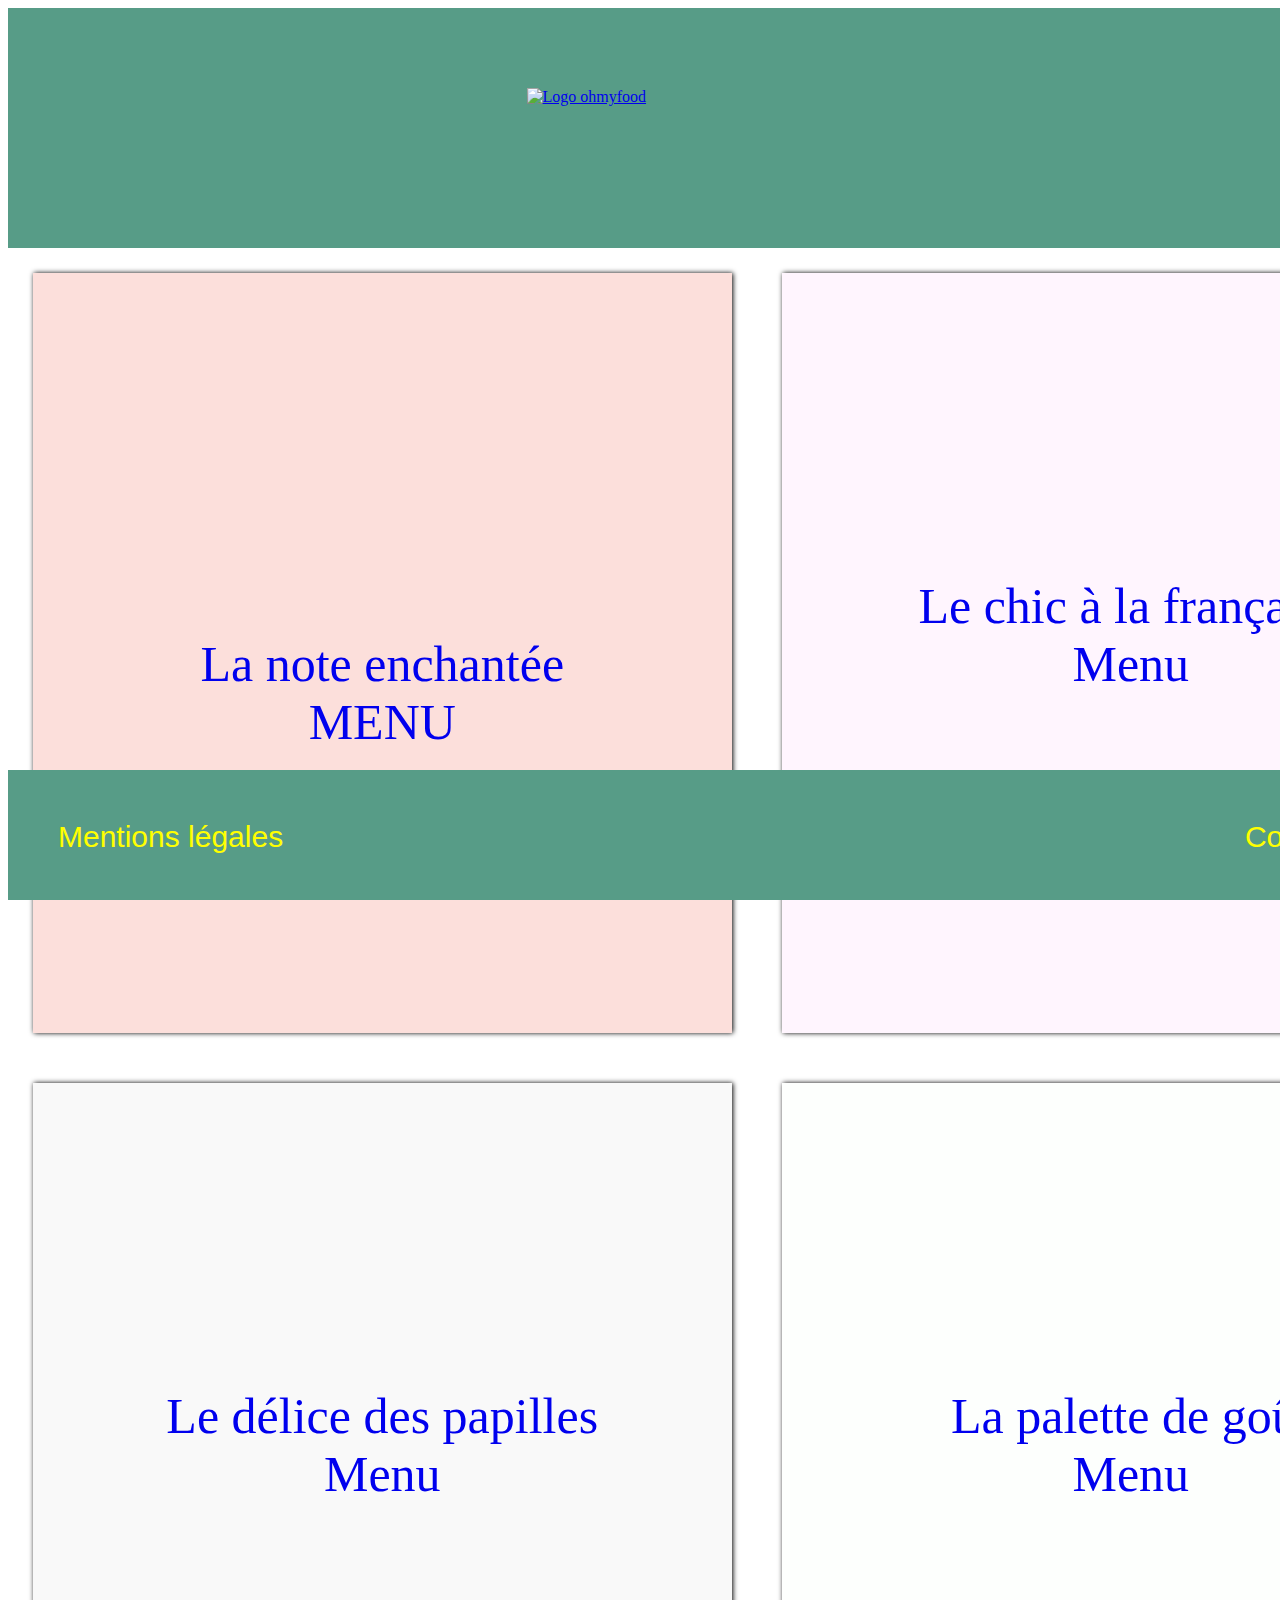
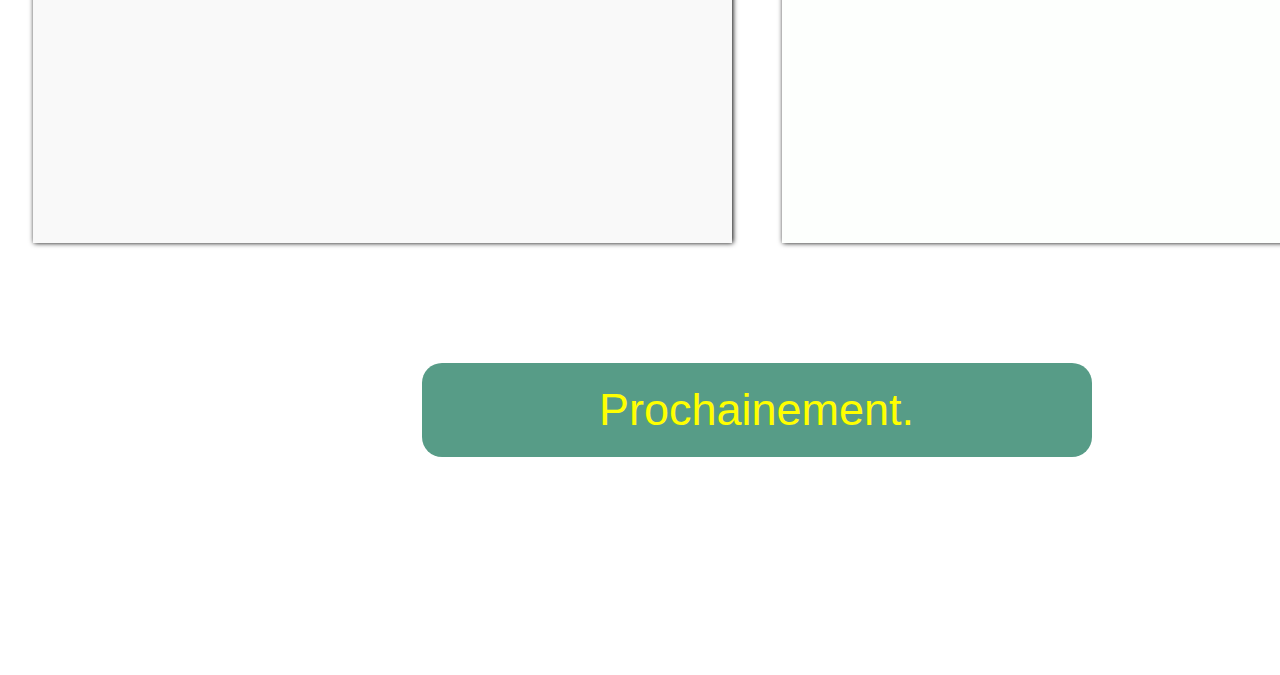
==== index.html @ 65aa7007 "création class resto & info bulle pour le retour à l'accueil" ====
<!DOCTYPE html>
<html lang="fr">
<head>
	<meta charset="UTF-8">
	<meta name="viewport" content="width=device-width, initial-scale=1.0">
	<link rel="stylesheet" href="css/style.css">
	<script src="https://kit.fontawesome.com/f3188a43b7.js" crossorigin="anonymous"></script>
	<title>Ohmyfood</title>
</head>
<body>
		<!-- Ma page -->
	<div class="page">
		<!-- EN TETE -->
		<header>
			<a href="index.html" title="Retour à l'accueil"><img class="logo" src="img/ohmyfood.png" alt="Logo ohmyfood"></a>
		</header>
		<!-- MES MENUS du haut -->
		<section>
			<div class="menu1">
				<p class="resto"><a href="#"><i class="fas fa-music"></i><br/>La note enchantée<br/>MENU</a></p>
			</div>
			<div class="menu2">
				<p class="resto"><a href="#">Le chic à la française<br/>Menu</a></p>
			</div>
		</section>
		<!-- MES MENUS du bas -->
		<section>
			<div class="menu3">
				<p class="resto"><a href="#">Le délice des papilles<br/>Menu</a></p>
			</div>
			<div class="menu4">
				<p class="resto"><a href="#">La palette de goût<br/>Menu</a></p>
			</div>
		</section>
		<!-- BOUTON COMMING SOON -->
		<div class="btn">
			<p><a href="#">Prochainement<span>.</span></a></p>
		</div>
		<!-- PIED DE PAGE -->
		<footer>
			<p class="mention"><a href="mention.html">Mentions légales</a></p>
			<p class="contact"><a href="#">Contactez-nous</a> </p>
		</footer>
	</div>
</body>
</html>
---- css/style.css ----
.page
{
    width: 1497px;
    margin: auto;
    height: auto;
}
/* HEADER */
header
{
    height: 240px;
    align-items: center;
    background: #579c87;
}
.logo
{
    display: block;
    width: 460px;
    padding-top: 80px;
    margin: auto;
}
/* MENUS */
section
{
    display: flex;
}
section div
{
    width: 50%;
    text-align: center;
    margin: 25px;
    box-shadow: 1px 0px 5px black;
    height: 760px;
}
section a
{
    padding-top: 35%;
    display: block;
    height: auto;
    width: auto;
    font-size: 50px;
    text-decoration: none;
}
section p
{
    font-size: 60px;
}
.menu1
{
    background: #fcdfdb;
}
.menu2
{
    background: #fff5fe;
}
.menu3
{
    background: #f9f9f9;
}
.menu4
{
    background: #fdfffd;
}
div .resto
{
    transform: scale(1);
    transition: transform 400ms;
}
div .resto:hover
{
    text-decoration: none;
    transform: scale(1.25);
}
/* BOUTTON COMMING SOON */
.btn
{
    margin: auto;
    width: 660px;
    padding: 5px;
    background: #579c87;
    text-align: center;
    border-radius: 20px;
    margin-top: 95px;
    margin-bottom: 80px;
}
.btn a
{
    display: inline-block;
    font-size: 45px;
    color: yellow;
    text-decoration: none;
    font-family: sans-serif;
}
/* FOOTER */
footer
{
    background: #579c87;
    display: flex;
    height: 130px;
    position: sticky;
    bottom: 0px;
}
footer p
{
    font-family: sans-serif;
    font-size: 30px;
    padding: 15px;
    width: 50%;
}
footer a
{
    color: yellow;
    text-decoration: none;
}
.contact
{
    text-align: right;
    padding: 20px;
    padding-right: 50px;
}
.mention
{
    text-align: left;
    padding: 20px;
    padding-left: 50px;

}
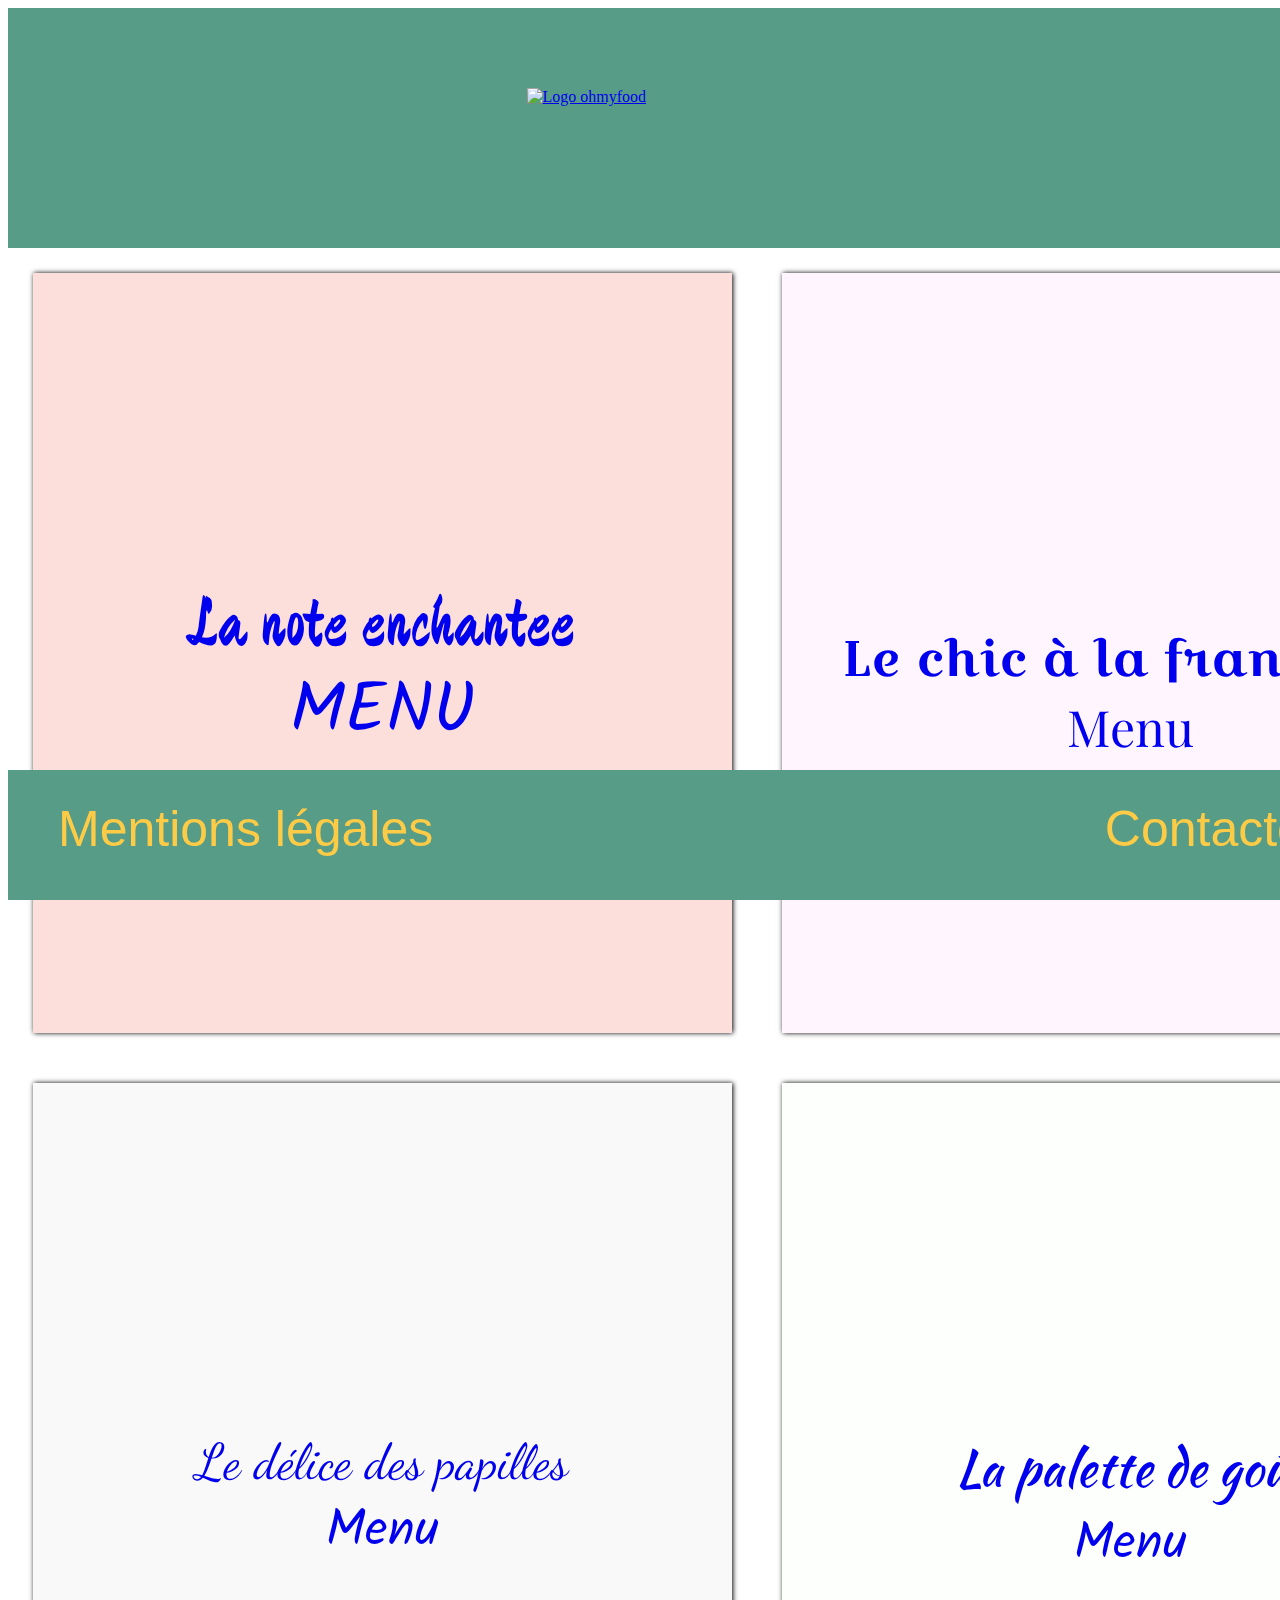
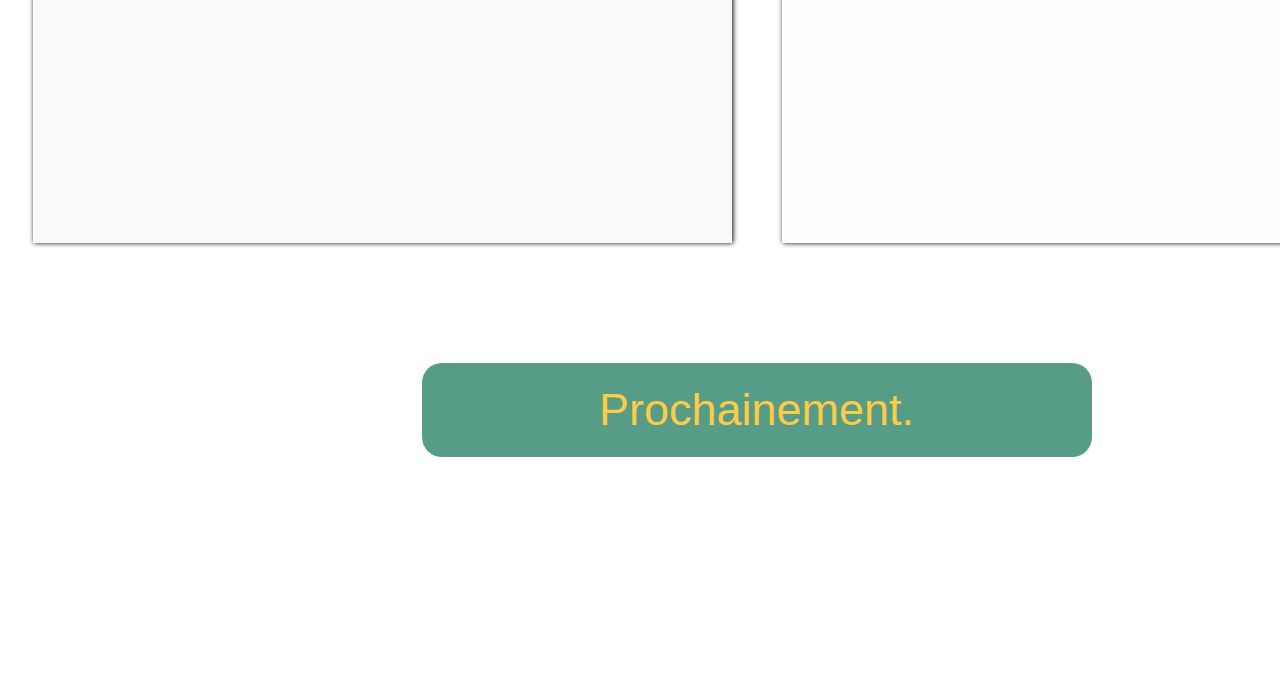
==== commit 0a95579c: "création des pages restaurants" ====
--- a/index.html
+++ b/index.html
@@ -5,6 +5,7 @@
 	<meta name="viewport" content="width=device-width, initial-scale=1.0">
 	<link rel="stylesheet" href="css/style.css">
 	<script src="https://kit.fontawesome.com/f3188a43b7.js" crossorigin="anonymous"></script>
+	<link href="https://fonts.googleapis.com/css?family=Croissant+One|Dancing+Script|Kalam|Playfair+Display:300,400|Kaushan+Script|Ma+Shan+Zheng&display=swap" rel="stylesheet">
 	<title>Ohmyfood</title>
 </head>
 <body>
@@ -17,19 +18,19 @@
 		<!-- MES MENUS du haut -->
 		<section>
 			<div class="menu1">
-				<p class="resto"><a href="#"><i class="fas fa-music"></i><br/>La note enchantée<br/>MENU</a></p>
+				<p class="resto"><a href="la-note-enchantee.html"><i class="fas fa-music"></i><br/>La note enchantee<br/><span>MENU</span></a></p>
 			</div>
 			<div class="menu2">
-				<p class="resto"><a href="#">Le chic à la française<br/>Menu</a></p>
+				<p class="resto"><a href="le-chic-a-la-francaise.html">Le chic à la française<br/><span>Menu</span></a></p>
 			</div>
 		</section>
 		<!-- MES MENUS du bas -->
 		<section>
 			<div class="menu3">
-				<p class="resto"><a href="#">Le délice des papilles<br/>Menu</a></p>
+				<p class="resto"><a href="le-delice-des-papilles.html">Le délice des papilles<br/><span>Menu</span></a></p>
 			</div>
 			<div class="menu4">
-				<p class="resto"><a href="#">La palette de goût<br/>Menu</a></p>
+				<p class="resto"><a href="le-palette-de-gout.html">La palette de goût<br/><span>Menu</span></a></p>
 			</div>
 		</section>
 		<!-- BOUTON COMMING SOON -->
@@ -39,7 +40,7 @@
 		<!-- PIED DE PAGE -->
 		<footer>
 			<p class="mention"><a href="mention.html">Mentions légales</a></p>
-			<p class="contact"><a href="#">Contactez-nous</a> </p>
+			<p class="contact"><a href="mailto:gascono.enrick@gmail.com?subject=Ohmyfood">Contactez-nous</a> </p>
 		</footer>
 	</div>
 </body>
--- a/css/style.css
+++ b/css/style.css
@@ -1,3 +1,14 @@
+/* 
+POLICES PERSO Google font
+font-family: 'Dancing Script', ; - le délice des papilles
+font-family: 'Ma Shan Zheng', ; - La note enchantée
+font-family: 'Kaushan Script', ; - La palette du goût
+font-family: 'Croissant One', ; - Le chic à la française
+font-family: 'Playfair Display'; - Mot menu pour LCALF
+font-family: 'Kalam'; - Pour le mot"MENU" sous le nom des resto "Ajouter Kalam:300,400,700 en HTML si custom "
+          
+*/
+
 .page
 {
     width: 1497px;
@@ -33,42 +44,87 @@
 }
 section a
 {
-    padding-top: 35%;
     display: block;
     height: auto;
     width: auto;
     font-size: 50px;
     text-decoration: none;
+    margin-top: 50%;
 }
 section p
 {
     font-size: 60px;
+    width: auto;
+    height: auto;
 }
+.resto span
+{
+    font-family: 'Kalam';
+}
+/* LA NOTE ENCHANTEE */
 .menu1
 {
     background: #fcdfdb;
 }
+.menu1 p
+{
+    font-family: 'Ma Shan Zheng';
+}
+.menu1 a
+{
+    margin-top: 35%;
+    font-size: 70px;
+}
+/* LE CHIC A LA FR */
 .menu2
 {
     background: #fff5fe;
 }
+.menu2 p
+{
+    font-family: 'Croissant One';
+}
+.menu2 a
+{
+    font-size: 50px;
+}
+.menu2 span
+{
+    font-family: 'Playfair Display';
+}
+/* LE DELICE DES PAPILLES */
 .menu3
 {
     background: #f9f9f9;
 }
+.menu3 p
+{
+    font-family: 'Dancing Script';
+}
+/* LA PALETTE DE GOUT */
 .menu4
 {
     background: #fdfffd;
 }
+.menu4 p
+{
+    font-family: 'Kaushan Script';
+}
+
 div .resto
 {
     transform: scale(1);
     transition: transform 400ms;
+    height: auto;
 }
 div .resto:hover
 {
     text-decoration: none;
-    transform: scale(1.25);
+    transform: scale(1.15);
+}
+div span
+{
+    font-family: sans-serif;
 }
 /* BOUTTON COMMING SOON */
 .btn
@@ -86,7 +142,7 @@
 {
     display: inline-block;
     font-size: 45px;
-    color: yellow;
+    color: #fdcb46;
     text-decoration: none;
     font-family: sans-serif;
 }
@@ -102,25 +158,26 @@
 footer p
 {
     font-family: sans-serif;
-    font-size: 30px;
+    font-size: 50px;
     padding: 15px;
     width: 50%;
+    margin: 0;
 }
 footer a
 {
-    color: yellow;
+    color: #fdcb46;
     text-decoration: none;
 }
 .contact
 {
     text-align: right;
-    padding: 20px;
+    padding: 30px;
     padding-right: 50px;
 }
 .mention
 {
     text-align: left;
-    padding: 20px;
+    padding: 30px;
     padding-left: 50px;
 
 }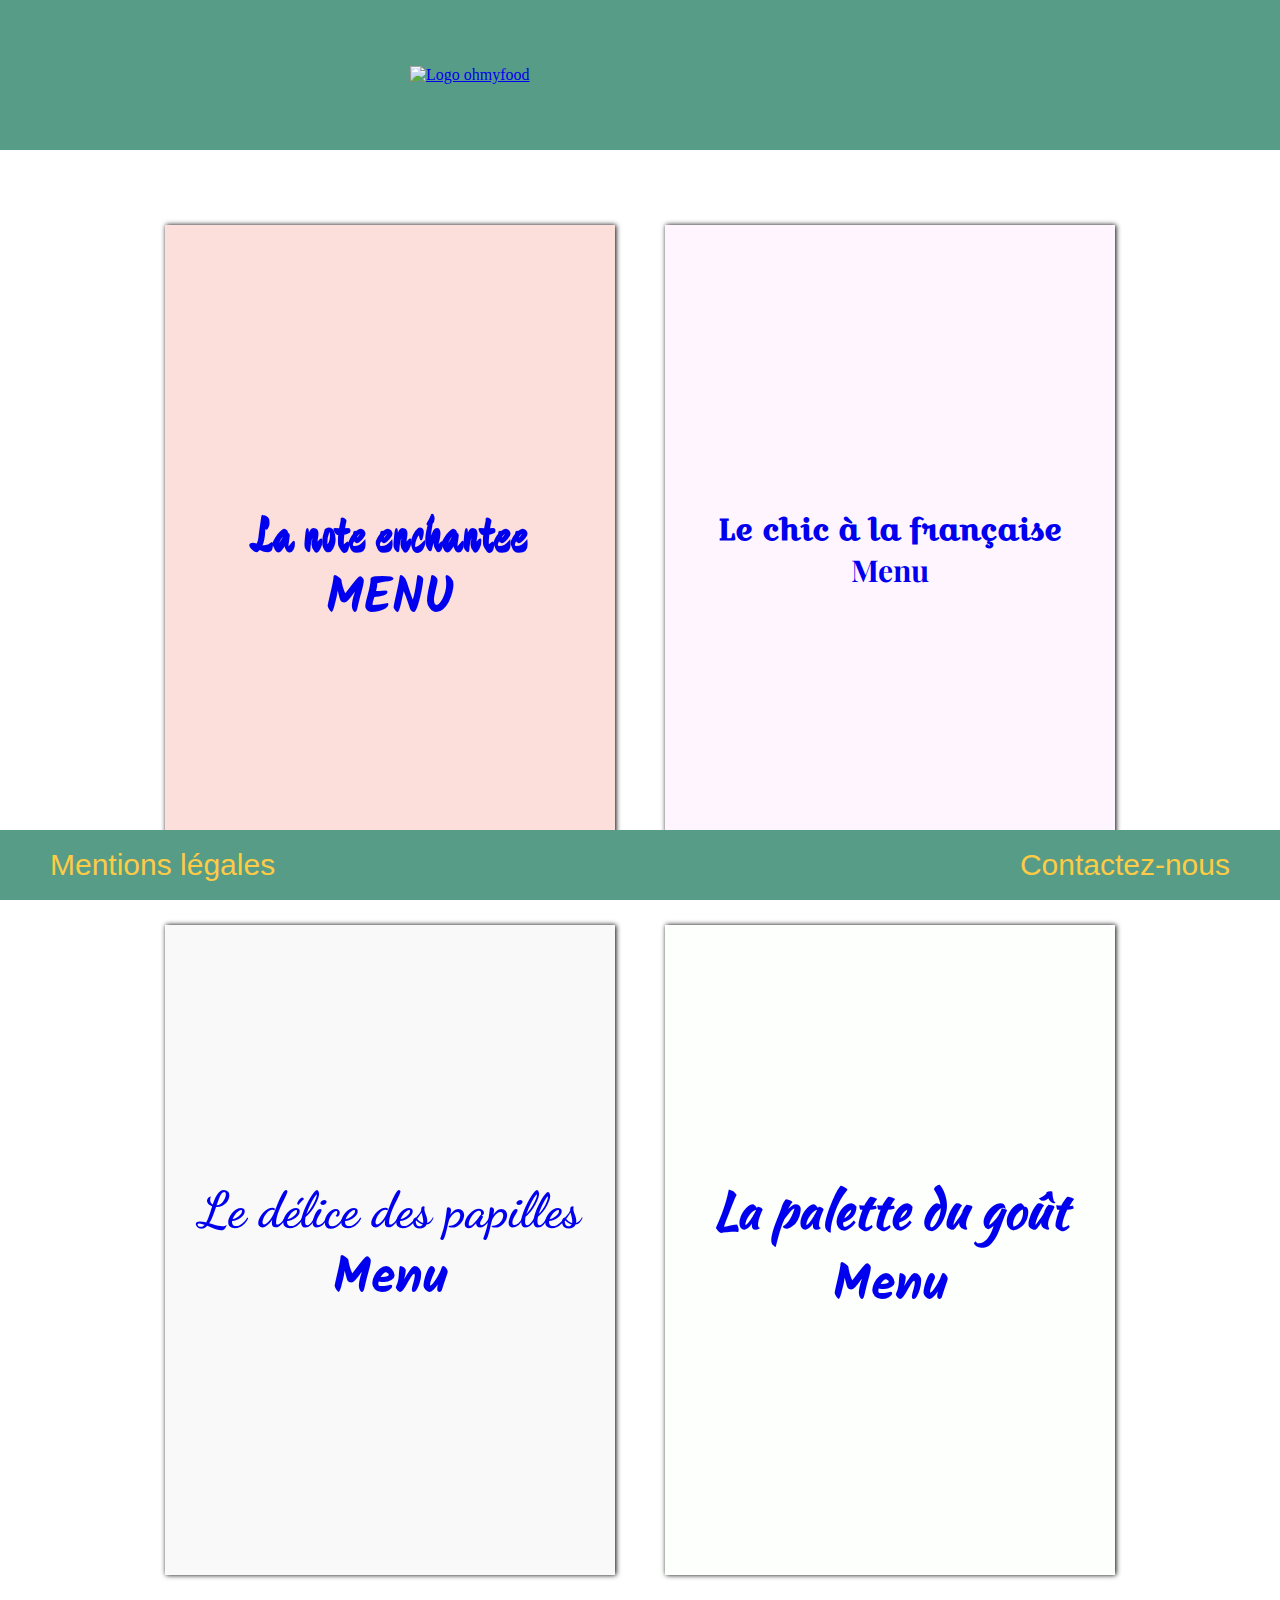
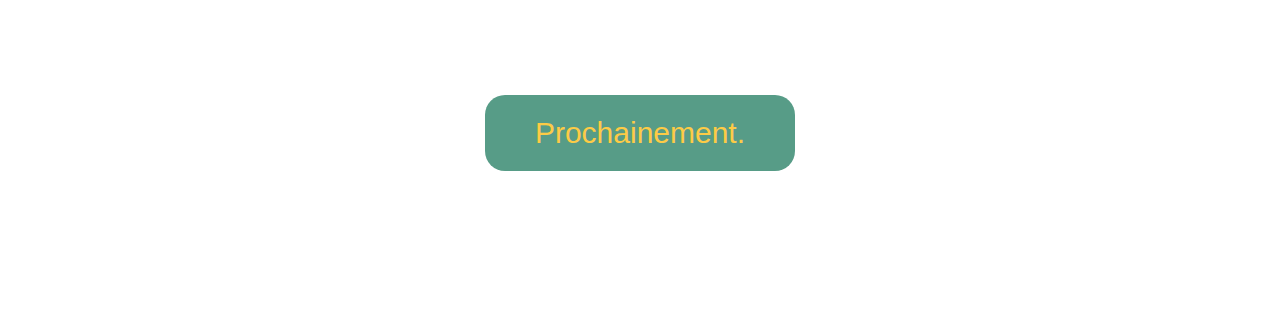
==== commit 91e04ce5: "Mise à jour post-mentorat" ====
--- a/index.html
+++ b/index.html
@@ -18,19 +18,19 @@
 		<!-- MES MENUS du haut -->
 		<section>
 			<div class="menu1">
-				<p class="resto"><a href="la-note-enchantee.html"><i class="fas fa-music"></i><br/>La note enchantee<br/><span>MENU</span></a></p>
+				<h2 class="resto"><a href="la-note-enchantee.html"><i class="fas fa-music"></i><br/>La note enchantee<br/><span>MENU</span></a></h2>
 			</div>
 			<div class="menu2">
-				<p class="resto"><a href="le-chic-a-la-francaise.html">Le chic à la française<br/><span>Menu</span></a></p>
+				<h2 class="resto"><a href="le-chic-a-la-francaise.html">Le chic à la française<br/><span>Menu</span></a></h2>
 			</div>
 		</section>
 		<!-- MES MENUS du bas -->
 		<section>
 			<div class="menu3">
-				<p class="resto"><a href="le-delice-des-papilles.html">Le délice des papilles<br/><span>Menu</span></a></p>
+				<h2 class="resto"><a href="le-delice-des-papilles.html">Le délice des papilles<br/><span>Menu</span></a></h2>
 			</div>
 			<div class="menu4">
-				<p class="resto"><a href="le-palette-de-gout.html">La palette de goût<br/><span>Menu</span></a></p>
+				<h2 class="resto"><a href="le-palette-du-gout.html">La palette du goût<br/><span>Menu</span></a></h2>
 			</div>
 		</section>
 		<!-- BOUTON COMMING SOON -->
@@ -40,7 +40,7 @@
 		<!-- PIED DE PAGE -->
 		<footer>
 			<p class="mention"><a href="mention.html">Mentions légales</a></p>
-			<p class="contact"><a href="mailto:gascono.enrick@gmail.com?subject=Ohmyfood">Contactez-nous</a> </p>
+			<p class="contact"><a href="mailto:gascono.enrick@gmail.com?subject=Ohmyfood">Contactez-nous</a></p>
 		</footer>
 	</div>
 </body>
--- a/css/style.css
+++ b/css/style.css
@@ -8,39 +8,47 @@
 font-family: 'Kalam'; - Pour le mot"MENU" sous le nom des resto "Ajouter Kalam:300,400,700 en HTML si custom "
           
 */
-
+body
+{
+    margin: 0px;
+    padding: 0;
+}
 .page
 {
-    width: 1497px;
+    width: auto;
     margin: auto;
     height: auto;
 }
 /* HEADER */
 header
 {
-    height: 240px;
-    align-items: center;
+    width: 100%;
+    height: 150px;
+    display: flex;
+    align-items: center;
+    justify-content: center;
     background: #579c87;
+    margin-bottom: 50px;
 }
 .logo
 {
     display: block;
     width: 460px;
-    padding-top: 80px;
     margin: auto;
 }
 /* MENUS */
 section
 {
     display: flex;
+    justify-content: center;
 }
 section div
 {
-    width: 50%;
+    width: 450px;
     text-align: center;
     margin: 25px;
     box-shadow: 1px 0px 5px black;
-    height: 760px;
+    height: 650px;
 }
 section a
 {
@@ -49,9 +57,8 @@
     width: auto;
     font-size: 50px;
     text-decoration: none;
-    margin-top: 50%;
-}
-section p
+}
+section h2
 {
     font-size: 60px;
     width: auto;
@@ -65,28 +72,46 @@
 .menu1
 {
     background: #fcdfdb;
-}
-.menu1 p
+    display: flex;
+    align-items: center;
+    justify-content: center;
+}
+.menu1 h2
 {
     font-family: 'Ma Shan Zheng';
 }
 .menu1 a
 {
-    margin-top: 35%;
-    font-size: 70px;
+    font-size: 50px;
+}
+.intitule
+{
+    display: flex;
+    align-items: center;
+    justify-content: space-between;
+}
+.trait
+{
+    border: 4px solid black;
+    width: 350px;
+    height: 4px;
+    background: black;
 }
 /* LE CHIC A LA FR */
 .menu2
 {
     background: #fff5fe;
-}
-.menu2 p
+    display: flex;
+    align-items: center;
+    justify-content: center;
+}
+.menu2 h2
 {
     font-family: 'Croissant One';
 }
 .menu2 a
 {
-    font-size: 50px;
+    font-size: 30px;
 }
 .menu2 span
 {
@@ -96,8 +121,11 @@
 .menu3
 {
     background: #f9f9f9;
-}
-.menu3 p
+    display: flex;
+    align-items: center;
+    justify-content: center;
+}
+.menu3 h2
 {
     font-family: 'Dancing Script';
 }
@@ -105,8 +133,11 @@
 .menu4
 {
     background: #fdfffd;
-}
-.menu4 p
+    display: flex;
+    justify-content: center; 
+    align-items: center;
+}
+.menu4 h2
 {
     font-family: 'Kaushan Script';
 }
@@ -130,7 +161,7 @@
 .btn
 {
     margin: auto;
-    width: 660px;
+    width: 300px;
     padding: 5px;
     background: #579c87;
     text-align: center;
@@ -141,7 +172,7 @@
 .btn a
 {
     display: inline-block;
-    font-size: 45px;
+    font-size: 30px;
     color: #fdcb46;
     text-decoration: none;
     font-family: sans-serif;
@@ -151,16 +182,16 @@
 {
     background: #579c87;
     display: flex;
-    height: 130px;
+    height: 70px;
     position: sticky;
     bottom: 0px;
+    align-items: center;
 }
 footer p
 {
     font-family: sans-serif;
-    font-size: 50px;
-    padding: 15px;
-    width: 50%;
+    font-size: 30px;
+    width: 100%;
     margin: 0;
 }
 footer a
@@ -171,13 +202,98 @@
 .contact
 {
     text-align: right;
-    padding: 30px;
     padding-right: 50px;
 }
 .mention
 {
     text-align: left;
-    padding: 30px;
     padding-left: 50px;
 
-}+}
+/* PAGE LA NOTE ENCHANTÉE */
+h1
+{        
+    font-family: sans-serif;
+    font-size: 40px;
+    padding-top: 30px;
+    padding-bottom: 30px;
+    text-align: center;
+}
+.contenu1
+{
+    width: 1050px;
+    margin: auto;
+    padding-top: 60px;
+    padding-left: 130px;
+    padding-right: 130px;
+    padding-bottom: 60px;
+    box-shadow: 1px 1px 1px 2px rgba(22, 22, 22, 0.308);
+    margin-bottom: 150px;
+    background: #fcdfdb;
+}
+.contenu1 h2
+{
+    font-size: 70px;
+    font-family: 'Ma Shan Zheng';
+    text-align: center;
+}
+.contenu1 h3
+{
+    font-family: 'Kalam';
+    font-size: 35px;
+    text-align: center;
+}
+.contenu1 .plat
+{
+    display: flex;
+    font-family: 'Kalam' ;
+    font-size: 29px;
+}
+.contenu1 .titre-plat
+{
+    width: 90%;
+}
+.contenu1 .prix
+{
+    width: auto;
+    text-align: right;
+}
+/* LE CHIC A LA FRANÇAISE */
+.contenu2
+{
+    width: 1050px;
+    margin: auto;
+    padding-top: 60px;
+    padding-left: 130px;
+    padding-right: 130px;
+    padding-bottom: 300px;
+    box-shadow: 1px 1px 1px 2px rgba(22, 22, 22, 0.308);
+    margin-bottom: 150px;
+    background: #fff5fe;
+}
+.contenu2 h2
+{
+    font-size: 60px;
+    font-family: 'Croissant One';
+    text-align: center;
+    padding-bottom: 80px;
+}
+.contenu2 h3
+{
+    font-size: 35px;
+    text-align: center;
+}
+.contenu2 .plat
+{
+    display: flex;
+    font-size: 29px;
+}
+.contenu2 .titre-plat
+{
+    width: 90%;
+}
+.contenu2 .prix
+{
+    width: auto;
+    text-align: right;
+}
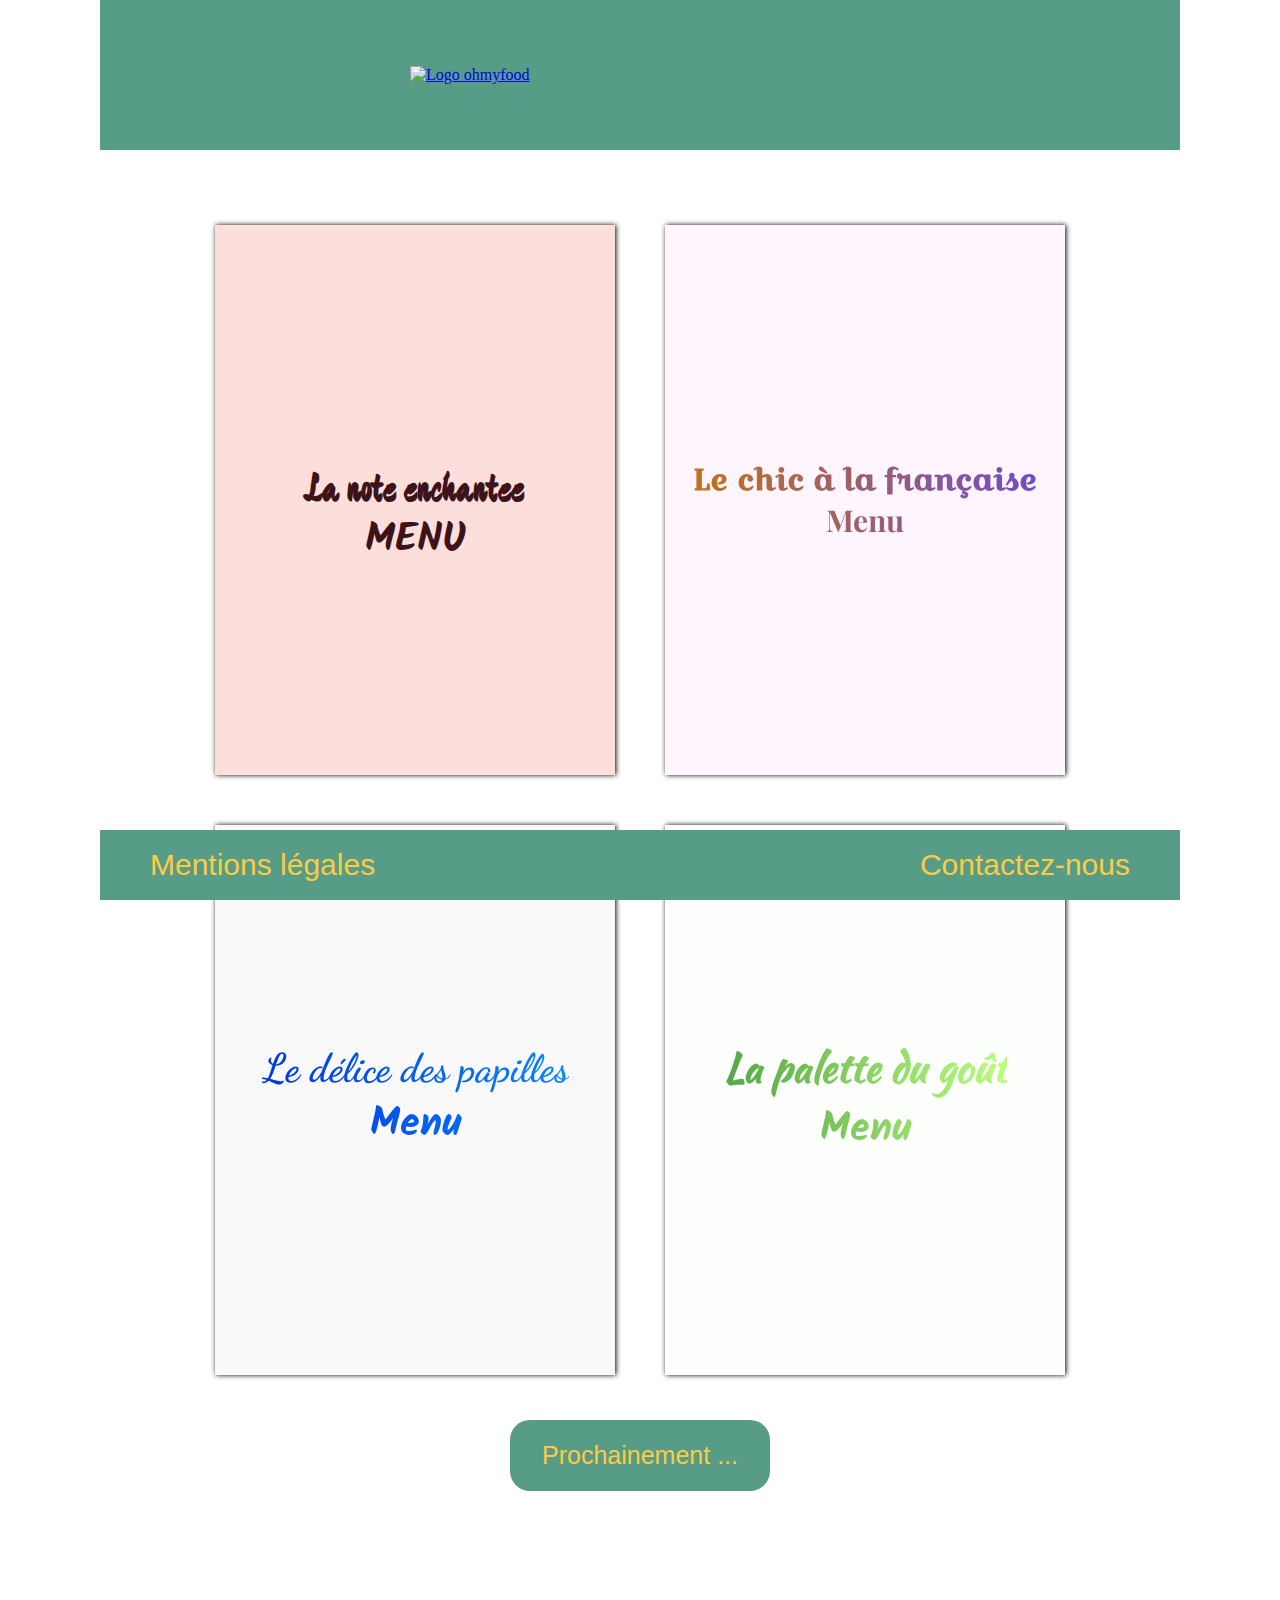
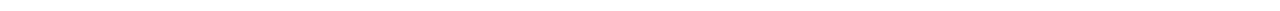
==== commit fdf0f1ef: "ajout soulignement et animation btn coming soon" ====
--- a/index.html
+++ b/index.html
@@ -5,7 +5,12 @@
 	<meta name="viewport" content="width=device-width, initial-scale=1.0">
 	<link rel="stylesheet" href="css/style.css">
 	<script src="https://kit.fontawesome.com/f3188a43b7.js" crossorigin="anonymous"></script>
-	<link href="https://fonts.googleapis.com/css?family=Croissant+One|Dancing+Script|Kalam|Playfair+Display:300,400|Kaushan+Script|Ma+Shan+Zheng&display=swap" rel="stylesheet">
+	<link href="https://fonts.googleapis.com/css?family=Dancing+Script&display=swap" rel="stylesheet">
+	<link href="https://fonts.googleapis.com/css?family=Kalam&display=swap" rel="stylesheet">
+	<link href="https://fonts.googleapis.com/css?family=Playfair+Display&display=swap" rel="stylesheet">
+	<link href="https://fonts.googleapis.com/css?family=Kaushan+Script&display=swap" rel="stylesheet">
+	<link href="https://fonts.googleapis.com/css?family=Ma+Shan+Zheng&display=swap" rel="stylesheet">
+	<link href="https://fonts.googleapis.com/css?family=Croissant+One&display=swap" rel="stylesheet">
 	<title>Ohmyfood</title>
 </head>
 <body>
@@ -35,7 +40,7 @@
 		</section>
 		<!-- BOUTON COMMING SOON -->
 		<div class="btn">
-			<p><a href="#">Prochainement<span>.</span></a></p>
+			<p><a href="prochainement.html">Prochainement <span class="p1">.</span><span class="p2">.</span><span class="p3">.</span></a></p>
 		</div>
 		<!-- PIED DE PAGE -->
 		<footer>
--- a/css/style.css
+++ b/css/style.css
@@ -1,23 +1,50 @@
-/* 
+/*
 POLICES PERSO Google font
-font-family: 'Dancing Script', ; - le délice des papilles
+font-family: 'Dancing Script', ;  ou font-family: 'Parisienne', cursive; - le délice des papilles
 font-family: 'Ma Shan Zheng', ; - La note enchantée
 font-family: 'Kaushan Script', ; - La palette du goût
 font-family: 'Croissant One', ; - Le chic à la française
 font-family: 'Playfair Display'; - Mot menu pour LCALF
 font-family: 'Kalam'; - Pour le mot"MENU" sous le nom des resto "Ajouter Kalam:300,400,700 en HTML si custom "
-          
 */
+@keyframes shake {
+    0%{
+        transform: translateX(0);
+    }
+    25% {
+        transform: translateX(5px);
+    }
+    75% {
+        transform: translateX(-5px);
+    }
+    100%{
+        transform: translateX(0);
+    }
+}
+@keyframes zoom {
+    O% {
+        transform: scale(1);
+    }
+    100%{
+        transform: scale(2);
+    }
+}
 body
 {
     margin: 0px;
     padding: 0;
+    background-image: url(../img/font.jpg);
+    background-size: auto;
+    background-position: center;
+    background-repeat: no-repeat;
+    background-attachment: fixed;
 }
 .page
 {
-    width: auto;
+    width: 1080px;
     margin: auto;
     height: auto;
+    background: white;
 }
 /* HEADER */
 header
@@ -44,18 +71,17 @@
 }
 section div
 {
-    width: 450px;
+    width: 400px;
     text-align: center;
     margin: 25px;
-    box-shadow: 1px 0px 5px black;
-    height: 650px;
+    height: 550px;
 }
 section a
 {
     display: block;
     height: auto;
     width: auto;
-    font-size: 50px;
+    font-size: 40px;
     text-decoration: none;
 }
 section h2
@@ -68,6 +94,35 @@
 {
     font-family: 'Kalam';
 }
+.intitule
+{
+    display: flex;
+    align-items: center;
+    justify-content: space-between;
+}
+.cathegorie{
+}
+
+.souligne
+{
+    height: 2px;
+    width: 0px;
+    background-color: black;
+    margin: auto;
+    transform: width 270ms;
+}
+.intitule:hover .souligne
+{
+    width: 150px;
+    transform-origin: 0% 50%;
+}
+.trait
+{
+    border: 2px solid black;
+    width: 300px;
+    height: 2px;
+    background: black;
+}
 /* LA NOTE ENCHANTEE */
 .menu1
 {
@@ -75,27 +130,43 @@
     display: flex;
     align-items: center;
     justify-content: center;
-}
+    box-shadow: 1px 0px 5px black;
+    opacity: 1;
+}
+svg
+{
+    background-color:-webkit-linear-gradient(90deg, #f15c61, #f6916a);
+    -webkit-background-clip: text;
+    -webkit-text-fill-color: transparent;
+}
+
+.menu1:hover
+{
+    opacity: 0.5;
+}
+
 .menu1 h2
 {
     font-family: 'Ma Shan Zheng';
+    width: 100%;
+    margin: 0;
+    padding: 0;
+    /* background: -webkit-linear-gradient(9deg, #f15c61, #f6916a);
+    -webkit-background-clip: text;
+    -webkit-text-fill-color: transparent; */
 }
 .menu1 a
 {
-    font-size: 50px;
-}
-.intitule
-{
-    display: flex;
-    align-items: center;
-    justify-content: space-between;
-}
-.trait
-{
-    border: 4px solid black;
-    width: 350px;
-    height: 4px;
-    background: black;
+    color: #3d1319;
+    width: 100%;
+    padding-top: 50%;
+    padding-bottom: 50%;
+    margin: 0;
+}
+
+.contenu1 .titre-pied
+{
+    font-size: 35px;
 }
 /* LE CHIC A LA FR */
 .menu2
@@ -104,10 +175,19 @@
     display: flex;
     align-items: center;
     justify-content: center;
+    opacity: 1;
+    box-shadow: 1px 0px 5px black;
+}
+.menu2:hover
+{
+    opacity: 0.5;
 }
 .menu2 h2
 {
     font-family: 'Croissant One';
+    background: -webkit-linear-gradient(10deg, #c67412, #6e4ccc);
+    -webkit-background-clip: text;
+    -webkit-text-fill-color: transparent;
 }
 .menu2 a
 {
@@ -124,22 +204,39 @@
     display: flex;
     align-items: center;
     justify-content: center;
+    box-shadow: 1px 0px 5px black;
+
+}
+.menu3:hover
+{
+    opacity: 0.5;
 }
 .menu3 h2
 {
     font-family: 'Dancing Script';
+    background: -webkit-linear-gradient(10deg, #0231df, #0889fb);
+    -webkit-background-clip: text;
+    -webkit-text-fill-color: transparent;
 }
 /* LA PALETTE DE GOUT */
 .menu4
 {
     background: #fdfffd;
     display: flex;
-    justify-content: center; 
+    justify-content: center;
     align-items: center;
+    box-shadow: 1px 0px 5px black;
+}
+.menu4:hover
+{
+    opacity: 0.5;
 }
 .menu4 h2
 {
     font-family: 'Kaushan Script';
+     background: -webkit-linear-gradient(10deg, #50a244, #beff7f);
+    -webkit-background-clip: text;
+    -webkit-text-fill-color: transparent;
 }
 
 div .resto
@@ -161,21 +258,42 @@
 .btn
 {
     margin: auto;
-    width: 300px;
+    width: 250px;
     padding: 5px;
     background: #579c87;
     text-align: center;
     border-radius: 20px;
-    margin-top: 95px;
-    margin-bottom: 80px;
+    margin-top: 20px;
+    margin-bottom: 50px;
+    transform: scale(1);
+    transition: transform 200ms;
+}
+.btn:hover{
+    transform: scale(1.1);
+    background: white;
+    color: #579c87;
+    border: 2px solid #579c87;
+    border-radius: 20px;
 }
 .btn a
 {
     display: inline-block;
-    font-size: 30px;
+    font-size: 25px;
     color: #fdcb46;
     text-decoration: none;
     font-family: sans-serif;
+}
+.p1{
+    display: inline-block;
+    animation: zoom 400ms infinite;
+}
+.p2{
+    display: inline-block;
+    animation: zoom 450ms 400ms infinite;
+}
+.p3{
+    display: inline-block;
+    animation: zoom 500ms 450ms infinite;
 }
 /* FOOTER */
 footer
@@ -198,6 +316,13 @@
 {
     color: #fdcb46;
     text-decoration: none;
+    display: inline-block;
+    margin: 0;
+    padding: 0;
+}
+footer a:hover
+{
+    animation: shake 100ms infinite;
 }
 .contact
 {
@@ -208,46 +333,73 @@
 {
     text-align: left;
     padding-left: 50px;
-
-}
-/* PAGE LA NOTE ENCHANTÉE */
+}
+/* MENTION LEGALES */
+.container-mention
+{
+    padding: 15px;
+    text-align: justify;
+}
+/* PROCHAINEMENT */
+.bientot{
+    margin: auto;
+    background-image: url(../img/coming-soon-hour-glass-4721933_1920.png);
+    height: 700px;
+    background-size: 100%;
+    background-repeat: no-repeat;
+    background-position: center;
+    text-align: center;
+    font-family: 'Kalam';
+    font-size: 30px;
+}
+
+/* TITRE DE PAGE */
 h1
-{        
+{
     font-family: sans-serif;
     font-size: 40px;
     padding-top: 30px;
     padding-bottom: 30px;
     text-align: center;
 }
+/* PAGE LA NOTE ENCHANTÉE */
 .contenu1
 {
-    width: 1050px;
+    width: 750px;
     margin: auto;
     padding-top: 60px;
-    padding-left: 130px;
-    padding-right: 130px;
+    padding-left: 100px;
+    padding-right: 100px;
     padding-bottom: 60px;
     box-shadow: 1px 1px 1px 2px rgba(22, 22, 22, 0.308);
-    margin-bottom: 150px;
+    margin-bottom: 10%;
     background: #fcdfdb;
 }
 .contenu1 h2
 {
-    font-size: 70px;
+    padding-top: 10px;
+    font-size: 60px;
     font-family: 'Ma Shan Zheng';
     text-align: center;
-}
+    /* background: -webkit-linear-gradient(9deg );
+    -webkit-background-clip: text;
+    -webkit-text-fill-color: transparent; */
+}
+
 .contenu1 h3
 {
     font-family: 'Kalam';
-    font-size: 35px;
-    text-align: center;
-}
+    font-size: 25px;
+    text-align: center;
+    transform: scaleX(1);
+    margin: 0;
+}
+
 .contenu1 .plat
 {
     display: flex;
     font-family: 'Kalam' ;
-    font-size: 29px;
+    font-size: 19px;
 }
 .contenu1 .titre-plat
 {
@@ -258,42 +410,331 @@
     width: auto;
     text-align: right;
 }
+.contenu1 .trait
+{
+    border: 1.5px solid rgb(0, 0, 0);
+    width: 230px;
+    height: 2px;
+    background: rgb(0, 0, 0);
+}
 /* LE CHIC A LA FRANÇAISE */
+.contenu2 .entree
+{
+    color: #c67412;
+}
+.contenu2 .entree .trait
+{
+    background-color: #c67412;
+    border: 1px solid #c67412;
+}
+.contenu2 .lunch
+{
+    color: #a56799;
+}
+.contenu2 .lunch .trait
+{
+    background-color: #a56799 ;
+    border: 1px solid #a56799;
+}
+.contenu2 .dessert
+{
+    color: #6e4ccc;
+}
+.contenu2 .dessert .trait
+{
+    background-color: #6e4ccc;
+    border: 1px solid #6e4ccc;
+}
 .contenu2
 {
-    width: 1050px;
+    width: 750px;
     margin: auto;
     padding-top: 60px;
-    padding-left: 130px;
-    padding-right: 130px;
+    padding-left: 100px;
+    padding-right: 100px;
     padding-bottom: 300px;
     box-shadow: 1px 1px 1px 2px rgba(22, 22, 22, 0.308);
-    margin-bottom: 150px;
+    margin-bottom: 10%;
     background: #fff5fe;
 }
 .contenu2 h2
 {
-    font-size: 60px;
+    font-size: 40px;
     font-family: 'Croissant One';
     text-align: center;
     padding-bottom: 80px;
+    background: -webkit-linear-gradient(10deg, #c67412, #6e4ccc);
+    -webkit-background-clip: text;
+    -webkit-text-fill-color: transparent;
 }
 .contenu2 h3
 {
-    font-size: 35px;
+    font-size: 20px;
     text-align: center;
 }
 .contenu2 .plat
 {
     display: flex;
-    font-size: 29px;
+    font-size: 19px;
 }
 .contenu2 .titre-plat
 {
     width: 90%;
+    margin-left: 70px;
 }
 .contenu2 .prix
 {
     width: auto;
     text-align: right;
-}
+    margin-right: 70px;
+}
+/* .contenu2 .trait
+{
+    border: 1.5px solid rgb(207, 51, 64);
+    width: 230px;
+    height: 2px;
+    background: rgb(207, 51, 64);
+} */
+/* LE DELICE DES PAPILLES */
+
+.contenu3
+{
+    width: 750px;
+    margin: auto;
+    padding-top: 60px;
+    padding-left: 100px;
+    padding-right: 100px;
+    padding-bottom: 300px;
+    box-shadow: 1px 1px 1px 2px rgba(22, 22, 22, 0.308);
+    margin-bottom: 10%;
+    background: #f7f7f7;
+}
+.contenu3 h2
+{
+    font-size: 60px;
+    font-family: 'Dancing Script';
+    text-align: center;
+    padding-bottom: 80px;
+    background: -webkit-linear-gradient(10deg, #0231df, #0889fb);
+    -webkit-background-clip: text;
+    -webkit-text-fill-color: transparent;
+}
+.contenu3 h3
+{
+    font-size: 24px;
+    font-family: 'Kalam';
+    text-align: center;
+}
+.contenu3 .plat
+{
+    display: flex;
+    font-size: 19px;
+    margin-left: 70px;
+    margin-right: 70px;
+}
+.contenu3 .titre-plat
+{
+    width: 90%;
+    font-family: 'Kalam';
+}
+.contenu3 .prix
+{
+    font-family: 'Kalam';
+    width: auto;
+    text-align: right;
+}
+.contenu3 .trait
+{
+    border: 1.5px solid rgb(54, 51, 207);
+    width: 230px;
+    height: 2px;
+    background: rgb(54, 51, 207);
+}
+/* LA PALETTE DU GOUT */
+.contenu4
+{
+    width: 750px;
+    margin: auto;
+    padding-top: 60px;
+    padding-left: 100px;
+    padding-right: 100px;
+    padding-bottom: 300px;
+    box-shadow: 1px 1px 1px 2px rgba(22, 22, 22, 0.308);
+    margin-bottom: 10%;
+    background: #ffffff;
+}
+.contenu4 h2
+{
+    font-size: 50px;
+    font-family: 'Kaushan Script';
+    text-align: center;
+    padding-bottom: 80px;
+    background: -webkit-linear-gradient(10deg, #50a244, #beff7f);
+    -webkit-background-clip: text;
+    -webkit-text-fill-color: transparent;
+    transition: background 200ms;
+}
+.contenu4 h2:hover
+{
+    background: -webkit-linear-gradient(10deg, #beff7f, #50a244);
+    -webkit-background-clip: text;
+    -webkit-text-fill-color: transparent;
+}
+.contenu4 h3
+{
+    font-size: 24px;
+    font-family: 'Kalam';
+    text-align: center;
+}
+.contenu4 .plat
+{
+    display: flex;
+    font-size: 19px;
+    margin-left: 60px;
+    margin-right: 60px;
+}
+.contenu4 .titre-plat
+{
+    width: 90%;
+    font-family: 'Kalam';
+}
+.contenu4 .prix
+{
+    font-family: 'Kalam';
+    width: auto;
+    text-align: right;
+}
+.contenu4 .trait
+{
+    border: 1.5px solid rgb(0, 121, 50);
+    width: 250px;
+    height: 2px;
+    background: rgb(0, 121, 50);
+}
+
+/* RESPONSIVE TABLETTE ET ECRAN standard*/
+@media screen and (max-width: 1080px)
+{
+    body{
+        margin: 0;
+        padding: 0;
+        background: none;
+    }
+    .page{
+        width: auto;
+        /* text-align: center; */
+    }
+    .page h1{
+        font-size: 25px;
+    }
+    .logo{
+        width: 50%;
+    }
+    section{
+        flex-direction: column;
+    }
+    section div{
+        width: auto;
+        height: 200px;
+    }
+    .contenu1, .contenu2, .contenu3, .contenu4{
+        width: auto;
+    }
+}
+/* ecran intermediaire */
+@media screen and (max-width: 768px)
+{
+    p{
+        font-size: medium;
+    }
+    footer p{
+        font-size: 20px;
+    }
+    .page h2{
+        font-size: 40px;
+    }
+}
+
+/* RESPONSIVE SMARTPHONE*/
+@media screen and (max-width: 425px)
+{
+    .page{
+        text-align: center;
+    }
+    .menu1 a{
+        font-size: 25px;
+        margin-top: 0px;
+        margin-bottom: 0;
+        padding-top: 0;
+        padding-bottom: 0;
+    }
+    .menu2 a{
+        font-size: 25px;
+        margin-top: 0px;
+        margin-bottom: 0;
+        padding-top: 0;
+        padding-bottom: 0;
+    }
+    .menu3 a{
+        font-size: 25px;
+        margin-top: 0px;
+        margin-bottom: 0;
+        padding-top: 0;
+        padding-bottom: 0;
+    }
+    .menu4 a{
+        font-size: 25px;
+        margin-top: 0px;
+        margin-bottom: 0;
+        padding-top: 0;
+        padding-bottom: 0;
+    }
+    .contenu1{
+        padding: 0;
+    }
+    .contenu2{
+        padding: 0;
+    }
+    .contenu2 .titre-plat{
+        margin: 0;
+    }
+    .contenu2 .prix{
+        margin: auto;
+    }
+    .contenu3{
+        padding: 0;
+    }
+    .contenu3 .plat{
+        margin: 0;
+    }
+    .contenu4{
+        padding: 0;
+    }
+    footer p{
+        font-size: 15px;
+        padding: 0;
+        margin: 0;
+    }
+    footer .mention{
+        padding-left: 20px;
+    }
+    footer .contact{
+        padding-right: 20px;
+    }
+    div{
+        flex-direction: column;
+    }
+    div .titre-plat{
+        font-size: 15px;
+        padding: 10px;
+        margin: 0;
+
+    }
+    .plat{
+        margin: 0;
+    }
+    .prix{
+        text-align: center;
+        margin: auto;
+    }
+}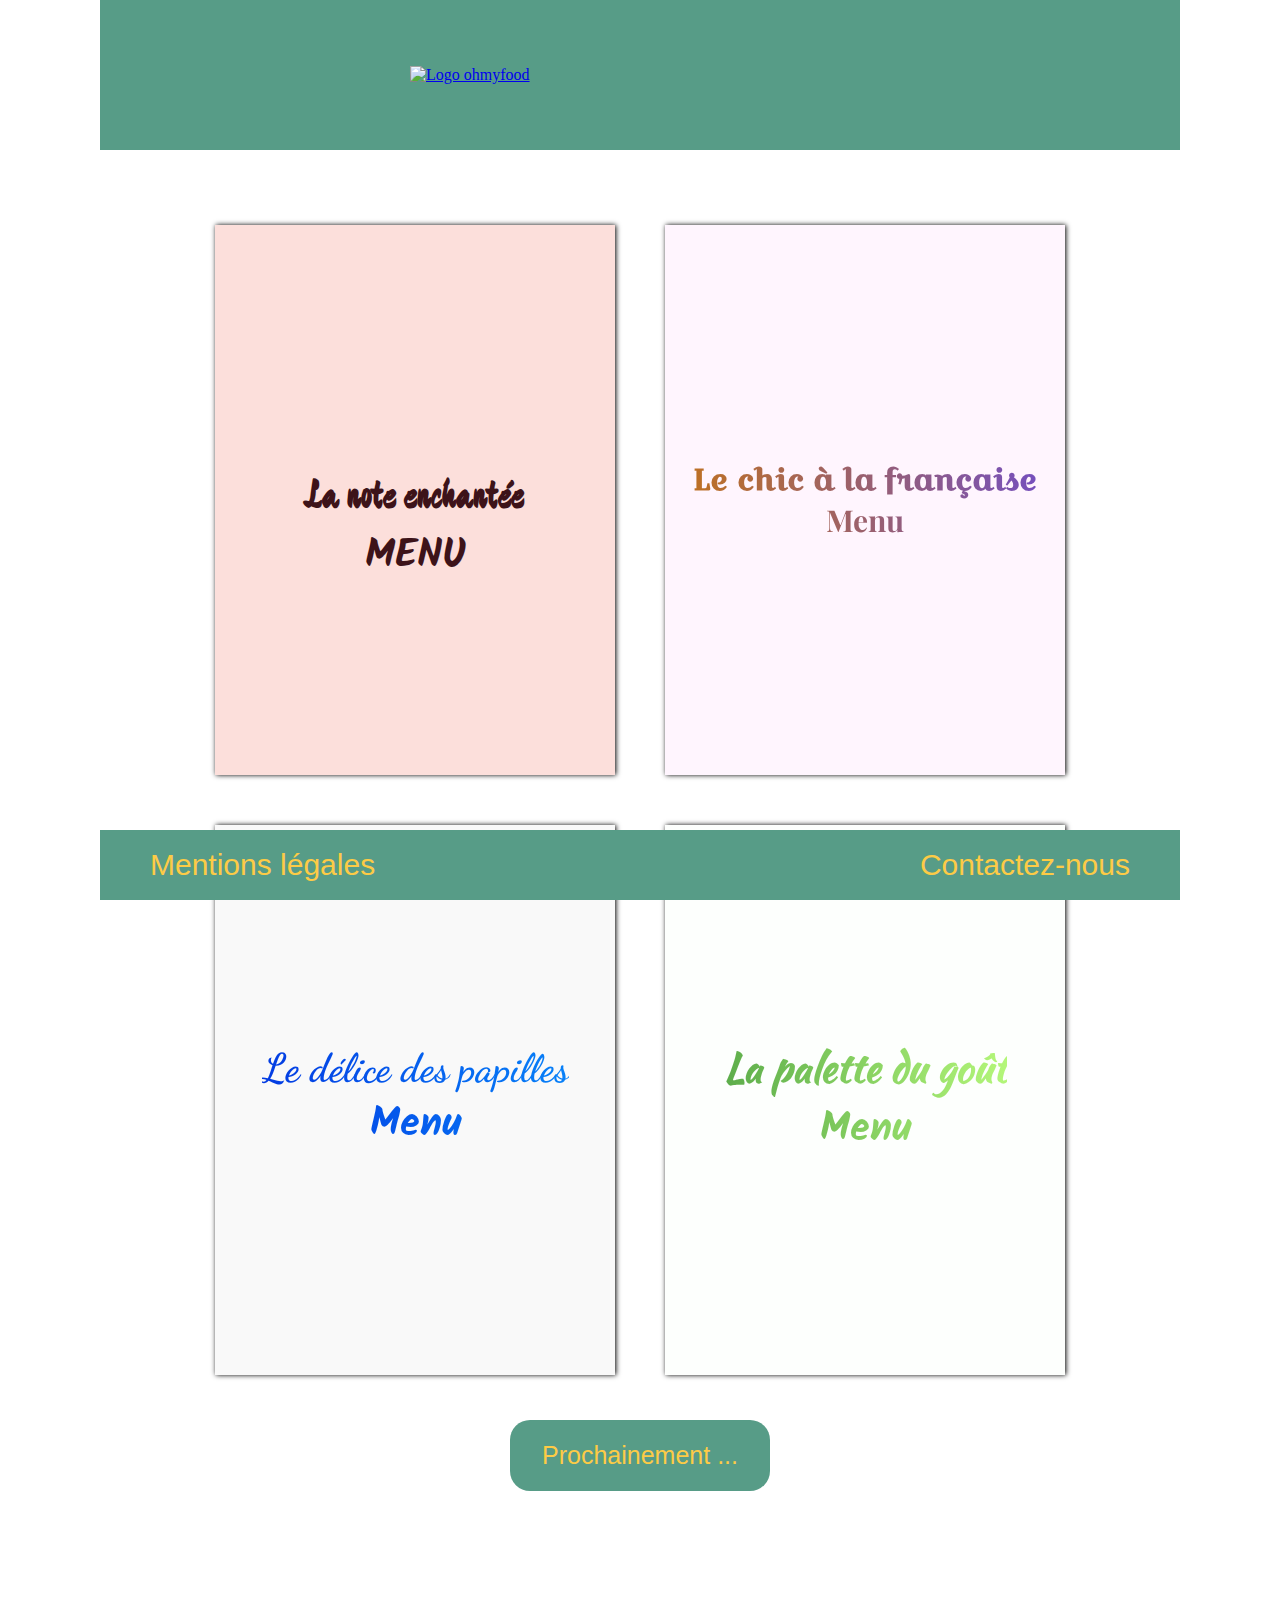
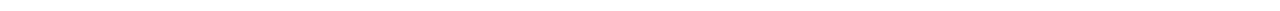
==== commit 5bcfb2b7: "modif target _blank" ====
--- a/index.html
+++ b/index.html
@@ -4,12 +4,13 @@
 	<meta charset="UTF-8">
 	<meta name="viewport" content="width=device-width, initial-scale=1.0">
 	<link rel="stylesheet" href="css/style.css">
+	<link rel="stylesheet" href="css/screen.css">
 	<script src="https://kit.fontawesome.com/f3188a43b7.js" crossorigin="anonymous"></script>
 	<link href="https://fonts.googleapis.com/css?family=Dancing+Script&display=swap" rel="stylesheet">
 	<link href="https://fonts.googleapis.com/css?family=Kalam&display=swap" rel="stylesheet">
 	<link href="https://fonts.googleapis.com/css?family=Playfair+Display&display=swap" rel="stylesheet">
 	<link href="https://fonts.googleapis.com/css?family=Kaushan+Script&display=swap" rel="stylesheet">
-	<link href="https://fonts.googleapis.com/css?family=Ma+Shan+Zheng&display=swap" rel="stylesheet">
+	<link href="https://fonts.googleapis.com/css?family=Devonshire&display=swap" rel="stylesheet">
 	<link href="https://fonts.googleapis.com/css?family=Croissant+One&display=swap" rel="stylesheet">
 	<title>Ohmyfood</title>
 </head>
@@ -21,16 +22,16 @@
 			<a href="index.html" title="Retour à l'accueil"><img class="logo" src="img/ohmyfood.png" alt="Logo ohmyfood"></a>
 		</header>
 		<!-- MES MENUS du haut -->
-		<section>
+		<section class="affiche">
 			<div class="menu1">
-				<h2 class="resto"><a href="la-note-enchantee.html"><i class="fas fa-music"></i><br/>La note enchantee<br/><span>MENU</span></a></h2>
+				<h2 class="resto"><a href="la-note-enchantee.html"><i class="fas fa-music"></i><br/>La note enchantée<br/><span>MENU</span></a></h2>
 			</div>
 			<div class="menu2">
 				<h2 class="resto"><a href="le-chic-a-la-francaise.html">Le chic à la française<br/><span>Menu</span></a></h2>
 			</div>
 		</section>
 		<!-- MES MENUS du bas -->
-		<section>
+		<section class="affiche">
 			<div class="menu3">
 				<h2 class="resto"><a href="le-delice-des-papilles.html">Le délice des papilles<br/><span>Menu</span></a></h2>
 			</div>
@@ -44,8 +45,8 @@
 		</div>
 		<!-- PIED DE PAGE -->
 		<footer>
-			<p class="mention"><a href="mention.html">Mentions légales</a></p>
-			<p class="contact"><a href="mailto:gascono.enrick@gmail.com?subject=Ohmyfood">Contactez-nous</a></p>
+			<p class="mention"><a href="mention.html" target="_blank">Mentions légales</a></p>
+			<p class="contact"><a href="mailto:omf@gmail.com?subject=Ohmyfood">Contactez-nous</a></p>
 		</footer>
 	</div>
 </body>
--- a/css/style.css
+++ b/css/style.css
@@ -1,32 +1,74 @@
 /*
 POLICES PERSO Google font
 font-family: 'Dancing Script', ;  ou font-family: 'Parisienne', cursive; - le délice des papilles
-font-family: 'Ma Shan Zheng', ; - La note enchantée
+font-family: 'Devonshire', cursive, ; - La note enchantée
 font-family: 'Kaushan Script', ; - La palette du goût
 font-family: 'Croissant One', ; - Le chic à la française
 font-family: 'Playfair Display'; - Mot menu pour LCALF
 font-family: 'Kalam'; - Pour le mot"MENU" sous le nom des resto "Ajouter Kalam:300,400,700 en HTML si custom "
 */
+@-webkit-keyframes shake {
+    0% {
+        -webkit-transform: translateX(0);
+                transform: translateX(0);
+    }
+    25% {
+        -webkit-transform: translateX(5px);
+                transform: translateX(5px);
+    }
+    75% {
+        -webkit-transform: translateX(-5px);
+                transform: translateX(-5px);
+    }
+    100% {
+        -webkit-transform: translateX(0);
+                transform: translateX(0);
+    }
+}
 @keyframes shake {
-    0%{
-        transform: translateX(0);
+    0% {
+        -webkit-transform: translateX(0);
+                transform: translateX(0);
     }
     25% {
-        transform: translateX(5px);
+        -webkit-transform: translateX(5px);
+                transform: translateX(5px);
     }
     75% {
-        transform: translateX(-5px);
-    }
-    100%{
-        transform: translateX(0);
+        -webkit-transform: translateX(-5px);
+                transform: translateX(-5px);
+    }
+    100% {
+        -webkit-transform: translateX(0);
+                transform: translateX(0);
+    }
+}
+@-webkit-keyframes zoom {
+    0% {
+        -webkit-transform: scale(1);
+                transform: scale(1);
+    }
+    50% {
+        -webkit-transform: scale(1.9);
+                transform: scale(1.9);
+    }
+    100% {
+        -webkit-transform: scale(1.5);
+                transform: scale(1.5);
     }
 }
 @keyframes zoom {
-    O% {
-        transform: scale(1);
-    }
-    100%{
-        transform: scale(2);
+    0% {
+        -webkit-transform: scale(1);
+                transform: scale(1);
+    }
+    50% {
+        -webkit-transform: scale(1.9);
+                transform: scale(1.9);
+    }
+    100% {
+        -webkit-transform: scale(1.5);
+                transform: scale(1.5);
     }
 }
 body
@@ -51,9 +93,12 @@
 {
     width: 100%;
     height: 150px;
-    display: flex;
-    align-items: center;
-    justify-content: center;
+    display: -webkit-box;
+    display: flex;
+    -webkit-box-align: center;
+            align-items: center;
+    -webkit-box-pack: center;
+            justify-content: center;
     background: #579c87;
     margin-bottom: 50px;
 }
@@ -66,10 +111,12 @@
 /* MENUS */
 section
 {
-    display: flex;
-    justify-content: center;
-}
-section div
+    display: -webkit-box;
+    display: flex;
+    -webkit-box-pack: center;
+            justify-content: center;
+}
+.menu1, .menu2, .menu3, .menu4
 {
     width: 400px;
     text-align: center;
@@ -94,48 +141,22 @@
 {
     font-family: 'Kalam';
 }
-.intitule
-{
-    display: flex;
-    align-items: center;
-    justify-content: space-between;
-}
-.cathegorie{
-}
 
-.souligne
-{
-    height: 2px;
-    width: 0px;
-    background-color: black;
-    margin: auto;
-    transform: width 270ms;
-}
-.intitule:hover .souligne
-{
-    width: 150px;
-    transform-origin: 0% 50%;
-}
-.trait
-{
-    border: 2px solid black;
-    width: 300px;
-    height: 2px;
-    background: black;
-}
 /* LA NOTE ENCHANTEE */
 .menu1
 {
     background: #fcdfdb;
-    display: flex;
-    align-items: center;
-    justify-content: center;
+    display: -webkit-box;
+    display: flex;
+    -webkit-box-align: center;
+            align-items: center;
+    -webkit-box-pack: center;
+            justify-content: center;
     box-shadow: 1px 0px 5px black;
     opacity: 1;
 }
-svg
-{
-    background-color:-webkit-linear-gradient(90deg, #f15c61, #f6916a);
+.fa-music{
+    background: -webkit-linear-gradient(90deg, #f15c61, #f6916a);
     -webkit-background-clip: text;
     -webkit-text-fill-color: transparent;
 }
@@ -147,7 +168,7 @@
 
 .menu1 h2
 {
-    font-family: 'Ma Shan Zheng';
+    font-family: 'Devonshire', cursive;
     width: 100%;
     margin: 0;
     padding: 0;
@@ -159,8 +180,8 @@
 {
     color: #3d1319;
     width: 100%;
-    padding-top: 50%;
-    padding-bottom: 50%;
+    padding-top: 47%;
+    padding-bottom: 47%;
     margin: 0;
 }
 
@@ -172,9 +193,12 @@
 .menu2
 {
     background: #fff5fe;
-    display: flex;
-    align-items: center;
-    justify-content: center;
+    display: -webkit-box;
+    display: flex;
+    -webkit-box-align: center;
+            align-items: center;
+    -webkit-box-pack: center;
+            justify-content: center;
     opacity: 1;
     box-shadow: 1px 0px 5px black;
 }
@@ -192,6 +216,10 @@
 .menu2 a
 {
     font-size: 30px;
+    width: 100%;
+    padding-top: 55%;
+    padding-bottom: 55%;
+    margin: 0;
 }
 .menu2 span
 {
@@ -201,9 +229,12 @@
 .menu3
 {
     background: #f9f9f9;
-    display: flex;
-    align-items: center;
-    justify-content: center;
+    display: -webkit-box;
+    display: flex;
+    -webkit-box-align: center;
+            align-items: center;
+    -webkit-box-pack: center;
+            justify-content: center;
     box-shadow: 1px 0px 5px black;
 
 }
@@ -218,13 +249,24 @@
     -webkit-background-clip: text;
     -webkit-text-fill-color: transparent;
 }
+.menu3 a
+{
+    /* font-size: 30px; */
+    width: 100%;
+    padding-top: 55%;
+    padding-bottom: 55%;
+    margin: 0;
+}
 /* LA PALETTE DE GOUT */
 .menu4
 {
     background: #fdfffd;
-    display: flex;
-    justify-content: center;
-    align-items: center;
+    display: -webkit-box;
+    display: flex;
+    -webkit-box-pack: center;
+            justify-content: center;
+    -webkit-box-align: center;
+            align-items: center;
     box-shadow: 1px 0px 5px black;
 }
 .menu4:hover
@@ -238,17 +280,28 @@
     -webkit-background-clip: text;
     -webkit-text-fill-color: transparent;
 }
-
+.menu4 a
+{
+    width: 100%;
+    padding-top: 55%;
+    padding-bottom: 55%;
+    margin: 0;
+}
 div .resto
 {
-    transform: scale(1);
+    -webkit-transform: scale(1);
+            transform: scale(1);
+    -webkit-transition: -webkit-transform 400ms;
+    transition: -webkit-transform 400ms;
     transition: transform 400ms;
+    transition: transform 400ms, -webkit-transform 400ms;
     height: auto;
 }
 div .resto:hover
 {
     text-decoration: none;
-    transform: scale(1.15);
+    -webkit-transform: scale(1.15);
+            transform: scale(1.15);
 }
 div span
 {
@@ -265,11 +318,16 @@
     border-radius: 20px;
     margin-top: 20px;
     margin-bottom: 50px;
-    transform: scale(1);
+    -webkit-transform: scale(1);
+            transform: scale(1);
+    -webkit-transition: -webkit-transform 200ms;
+    transition: -webkit-transform 200ms;
     transition: transform 200ms;
+    transition: transform 200ms, -webkit-transform 200ms;
 }
 .btn:hover{
-    transform: scale(1.1);
+    -webkit-transform: scale(1.1);
+            transform: scale(1.1);
     background: white;
     color: #579c87;
     border: 2px solid #579c87;
@@ -285,25 +343,31 @@
 }
 .p1{
     display: inline-block;
-    animation: zoom 400ms infinite;
+    -webkit-animation: zoom 600ms infinite;
+            animation: zoom 600ms infinite;
 }
 .p2{
     display: inline-block;
-    animation: zoom 450ms 400ms infinite;
+    -webkit-animation: zoom 600ms 050ms infinite;
+            animation: zoom 600ms 050ms infinite;
 }
 .p3{
     display: inline-block;
-    animation: zoom 500ms 450ms infinite;
+    -webkit-animation: zoom 600ms 100ms infinite;
+            animation: zoom 600ms 100ms infinite;
 }
 /* FOOTER */
 footer
 {
     background: #579c87;
+    display: -webkit-box;
     display: flex;
     height: 70px;
+    position: -webkit-sticky;
     position: sticky;
     bottom: 0px;
-    align-items: center;
+    -webkit-box-align: center;
+            align-items: center;
 }
 footer p
 {
@@ -322,7 +386,8 @@
 }
 footer a:hover
 {
-    animation: shake 100ms infinite;
+    -webkit-animation: shake 100ms infinite;
+            animation: shake 100ms infinite;
 }
 .contact
 {
@@ -340,401 +405,3 @@
     padding: 15px;
     text-align: justify;
 }
-/* PROCHAINEMENT */
-.bientot{
-    margin: auto;
-    background-image: url(../img/coming-soon-hour-glass-4721933_1920.png);
-    height: 700px;
-    background-size: 100%;
-    background-repeat: no-repeat;
-    background-position: center;
-    text-align: center;
-    font-family: 'Kalam';
-    font-size: 30px;
-}
-
-/* TITRE DE PAGE */
-h1
-{
-    font-family: sans-serif;
-    font-size: 40px;
-    padding-top: 30px;
-    padding-bottom: 30px;
-    text-align: center;
-}
-/* PAGE LA NOTE ENCHANTÉE */
-.contenu1
-{
-    width: 750px;
-    margin: auto;
-    padding-top: 60px;
-    padding-left: 100px;
-    padding-right: 100px;
-    padding-bottom: 60px;
-    box-shadow: 1px 1px 1px 2px rgba(22, 22, 22, 0.308);
-    margin-bottom: 10%;
-    background: #fcdfdb;
-}
-.contenu1 h2
-{
-    padding-top: 10px;
-    font-size: 60px;
-    font-family: 'Ma Shan Zheng';
-    text-align: center;
-    /* background: -webkit-linear-gradient(9deg );
-    -webkit-background-clip: text;
-    -webkit-text-fill-color: transparent; */
-}
-
-.contenu1 h3
-{
-    font-family: 'Kalam';
-    font-size: 25px;
-    text-align: center;
-    transform: scaleX(1);
-    margin: 0;
-}
-
-.contenu1 .plat
-{
-    display: flex;
-    font-family: 'Kalam' ;
-    font-size: 19px;
-}
-.contenu1 .titre-plat
-{
-    width: 90%;
-}
-.contenu1 .prix
-{
-    width: auto;
-    text-align: right;
-}
-.contenu1 .trait
-{
-    border: 1.5px solid rgb(0, 0, 0);
-    width: 230px;
-    height: 2px;
-    background: rgb(0, 0, 0);
-}
-/* LE CHIC A LA FRANÇAISE */
-.contenu2 .entree
-{
-    color: #c67412;
-}
-.contenu2 .entree .trait
-{
-    background-color: #c67412;
-    border: 1px solid #c67412;
-}
-.contenu2 .lunch
-{
-    color: #a56799;
-}
-.contenu2 .lunch .trait
-{
-    background-color: #a56799 ;
-    border: 1px solid #a56799;
-}
-.contenu2 .dessert
-{
-    color: #6e4ccc;
-}
-.contenu2 .dessert .trait
-{
-    background-color: #6e4ccc;
-    border: 1px solid #6e4ccc;
-}
-.contenu2
-{
-    width: 750px;
-    margin: auto;
-    padding-top: 60px;
-    padding-left: 100px;
-    padding-right: 100px;
-    padding-bottom: 300px;
-    box-shadow: 1px 1px 1px 2px rgba(22, 22, 22, 0.308);
-    margin-bottom: 10%;
-    background: #fff5fe;
-}
-.contenu2 h2
-{
-    font-size: 40px;
-    font-family: 'Croissant One';
-    text-align: center;
-    padding-bottom: 80px;
-    background: -webkit-linear-gradient(10deg, #c67412, #6e4ccc);
-    -webkit-background-clip: text;
-    -webkit-text-fill-color: transparent;
-}
-.contenu2 h3
-{
-    font-size: 20px;
-    text-align: center;
-}
-.contenu2 .plat
-{
-    display: flex;
-    font-size: 19px;
-}
-.contenu2 .titre-plat
-{
-    width: 90%;
-    margin-left: 70px;
-}
-.contenu2 .prix
-{
-    width: auto;
-    text-align: right;
-    margin-right: 70px;
-}
-/* .contenu2 .trait
-{
-    border: 1.5px solid rgb(207, 51, 64);
-    width: 230px;
-    height: 2px;
-    background: rgb(207, 51, 64);
-} */
-/* LE DELICE DES PAPILLES */
-
-.contenu3
-{
-    width: 750px;
-    margin: auto;
-    padding-top: 60px;
-    padding-left: 100px;
-    padding-right: 100px;
-    padding-bottom: 300px;
-    box-shadow: 1px 1px 1px 2px rgba(22, 22, 22, 0.308);
-    margin-bottom: 10%;
-    background: #f7f7f7;
-}
-.contenu3 h2
-{
-    font-size: 60px;
-    font-family: 'Dancing Script';
-    text-align: center;
-    padding-bottom: 80px;
-    background: -webkit-linear-gradient(10deg, #0231df, #0889fb);
-    -webkit-background-clip: text;
-    -webkit-text-fill-color: transparent;
-}
-.contenu3 h3
-{
-    font-size: 24px;
-    font-family: 'Kalam';
-    text-align: center;
-}
-.contenu3 .plat
-{
-    display: flex;
-    font-size: 19px;
-    margin-left: 70px;
-    margin-right: 70px;
-}
-.contenu3 .titre-plat
-{
-    width: 90%;
-    font-family: 'Kalam';
-}
-.contenu3 .prix
-{
-    font-family: 'Kalam';
-    width: auto;
-    text-align: right;
-}
-.contenu3 .trait
-{
-    border: 1.5px solid rgb(54, 51, 207);
-    width: 230px;
-    height: 2px;
-    background: rgb(54, 51, 207);
-}
-/* LA PALETTE DU GOUT */
-.contenu4
-{
-    width: 750px;
-    margin: auto;
-    padding-top: 60px;
-    padding-left: 100px;
-    padding-right: 100px;
-    padding-bottom: 300px;
-    box-shadow: 1px 1px 1px 2px rgba(22, 22, 22, 0.308);
-    margin-bottom: 10%;
-    background: #ffffff;
-}
-.contenu4 h2
-{
-    font-size: 50px;
-    font-family: 'Kaushan Script';
-    text-align: center;
-    padding-bottom: 80px;
-    background: -webkit-linear-gradient(10deg, #50a244, #beff7f);
-    -webkit-background-clip: text;
-    -webkit-text-fill-color: transparent;
-    transition: background 200ms;
-}
-.contenu4 h2:hover
-{
-    background: -webkit-linear-gradient(10deg, #beff7f, #50a244);
-    -webkit-background-clip: text;
-    -webkit-text-fill-color: transparent;
-}
-.contenu4 h3
-{
-    font-size: 24px;
-    font-family: 'Kalam';
-    text-align: center;
-}
-.contenu4 .plat
-{
-    display: flex;
-    font-size: 19px;
-    margin-left: 60px;
-    margin-right: 60px;
-}
-.contenu4 .titre-plat
-{
-    width: 90%;
-    font-family: 'Kalam';
-}
-.contenu4 .prix
-{
-    font-family: 'Kalam';
-    width: auto;
-    text-align: right;
-}
-.contenu4 .trait
-{
-    border: 1.5px solid rgb(0, 121, 50);
-    width: 250px;
-    height: 2px;
-    background: rgb(0, 121, 50);
-}
-
-/* RESPONSIVE TABLETTE ET ECRAN standard*/
-@media screen and (max-width: 1080px)
-{
-    body{
-        margin: 0;
-        padding: 0;
-        background: none;
-    }
-    .page{
-        width: auto;
-        /* text-align: center; */
-    }
-    .page h1{
-        font-size: 25px;
-    }
-    .logo{
-        width: 50%;
-    }
-    section{
-        flex-direction: column;
-    }
-    section div{
-        width: auto;
-        height: 200px;
-    }
-    .contenu1, .contenu2, .contenu3, .contenu4{
-        width: auto;
-    }
-}
-/* ecran intermediaire */
-@media screen and (max-width: 768px)
-{
-    p{
-        font-size: medium;
-    }
-    footer p{
-        font-size: 20px;
-    }
-    .page h2{
-        font-size: 40px;
-    }
-}
-
-/* RESPONSIVE SMARTPHONE*/
-@media screen and (max-width: 425px)
-{
-    .page{
-        text-align: center;
-    }
-    .menu1 a{
-        font-size: 25px;
-        margin-top: 0px;
-        margin-bottom: 0;
-        padding-top: 0;
-        padding-bottom: 0;
-    }
-    .menu2 a{
-        font-size: 25px;
-        margin-top: 0px;
-        margin-bottom: 0;
-        padding-top: 0;
-        padding-bottom: 0;
-    }
-    .menu3 a{
-        font-size: 25px;
-        margin-top: 0px;
-        margin-bottom: 0;
-        padding-top: 0;
-        padding-bottom: 0;
-    }
-    .menu4 a{
-        font-size: 25px;
-        margin-top: 0px;
-        margin-bottom: 0;
-        padding-top: 0;
-        padding-bottom: 0;
-    }
-    .contenu1{
-        padding: 0;
-    }
-    .contenu2{
-        padding: 0;
-    }
-    .contenu2 .titre-plat{
-        margin: 0;
-    }
-    .contenu2 .prix{
-        margin: auto;
-    }
-    .contenu3{
-        padding: 0;
-    }
-    .contenu3 .plat{
-        margin: 0;
-    }
-    .contenu4{
-        padding: 0;
-    }
-    footer p{
-        font-size: 15px;
-        padding: 0;
-        margin: 0;
-    }
-    footer .mention{
-        padding-left: 20px;
-    }
-    footer .contact{
-        padding-right: 20px;
-    }
-    div{
-        flex-direction: column;
-    }
-    div .titre-plat{
-        font-size: 15px;
-        padding: 10px;
-        margin: 0;
-
-    }
-    .plat{
-        margin: 0;
-    }
-    .prix{
-        text-align: center;
-        margin: auto;
-    }
-}--- a/css/screen.css
+++ b/css/screen.css
@@ -0,0 +1,142 @@
+/* RESPONSIVE TABLETTE ET ECRAN standard*/
+@media screen and (max-width: 1080px)
+{
+    body{
+        margin: 0;
+        padding: 0;
+        background: none;
+    }
+    .page{
+        width: auto;
+        /* text-align: center; */
+    }
+    .page h1{
+        font-size: 25px;
+    }
+    .logo{
+        width: 50%;
+    }
+    section{
+        -webkit-box-orient: vertical;
+        -webkit-box-direction: normal;
+                flex-direction: column;
+    }
+    .affiche div{
+        width: auto;
+        height: 200px;
+    }
+    .contenu1, .contenu2, .contenu3, .contenu4{
+        width: auto;
+    }
+    .banniere{
+        width: auto;
+    }
+    .bientot
+    {
+        width: auto;
+    }
+    .menu1 a, .menu2 a, .menu3 a, .menu4 a
+    {
+        padding-top: 0%;
+        padding-bottom: 0%;
+    }
+}
+/* ecran intermediaire */
+@media screen and (max-width: 768px)
+{
+    p{
+        font-size: medium;
+    }
+    footer p{
+        font-size: 20px;
+    }
+    .page h2{
+        font-size: 40px;
+    }
+}
+
+/* RESPONSIVE SMARTPHONE*/
+@media screen and (max-width: 425px)
+{
+    .page{
+        text-align: center;
+    }
+    .menu1 a{
+        font-size: 25px;
+        margin-top: 0px;
+        margin-bottom: 0;
+        padding-top: 0;
+        padding-bottom: 0;
+    }
+    .menu2 a{
+        font-size: 25px;
+        margin-top: 0px;
+        margin-bottom: 0;
+        padding-top: 0;
+        padding-bottom: 0;
+    }
+    .menu3 a{
+        font-size: 25px;
+        margin-top: 0px;
+        margin-bottom: 0;
+        padding-top: 0;
+        padding-bottom: 0;
+    }
+    .menu4 a{
+        font-size: 25px;
+        margin-top: 0px;
+        margin-bottom: 0;
+        padding-top: 0;
+        padding-bottom: 0;
+    }
+    .contenu1{
+        padding: 0;
+    }
+    .contenu2{
+        padding: 0;
+    }
+    .contenu2 .titre-plat{
+        margin: 0;
+    }
+    .contenu2 .prix{
+        margin: auto;
+    }
+    .contenu3{
+        padding: 0;
+    }
+    .contenu3 .plat{
+        margin: 0;
+    }
+    .contenu4{
+        padding: 0;
+    }
+    footer p{
+        font-size: 15px;
+        padding: 0;
+        margin: 0;
+    }
+    footer .mention{
+        padding-left: 20px;
+    }
+    footer .contact{
+        padding-right: 20px;
+    }
+    div{
+        -webkit-box-orient: vertical;
+        -webkit-box-direction: normal;
+                flex-direction: column;
+    }
+    div .titre-plat{
+        font-size: 15px;
+        padding: 10px;
+        margin: 0;
+
+    }
+    .plat{
+        margin: 0;
+    }
+    .prix{
+        text-align: center;
+        margin: auto;
+    }
+}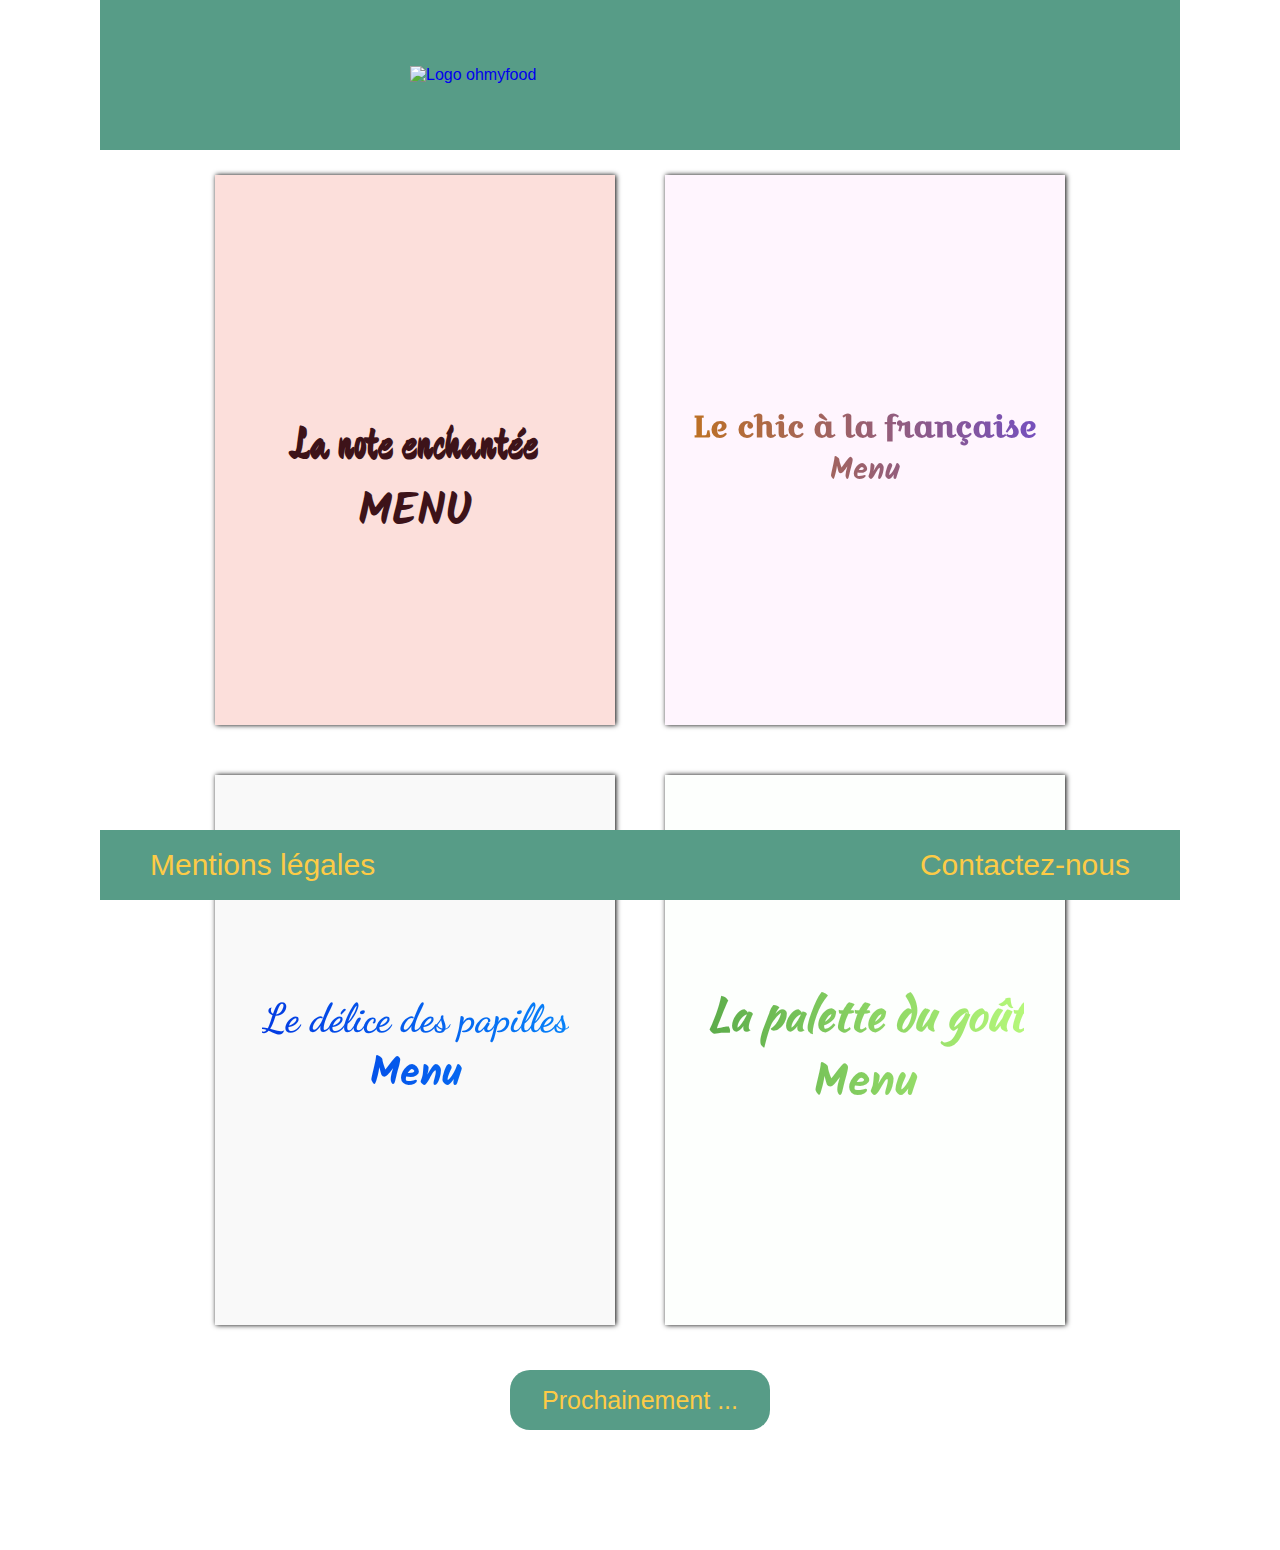
==== commit ad4af669: "refactor ega : reglage du bouton prochainement" ====
--- a/index.html
+++ b/index.html
@@ -1,53 +1,78 @@
 <!DOCTYPE html>
 <html lang="fr">
-<head>
-	<meta charset="UTF-8">
-	<meta name="viewport" content="width=device-width, initial-scale=1.0">
-	<link rel="stylesheet" href="css/style.css">
-	<link rel="stylesheet" href="css/screen.css">
-	<script src="https://kit.fontawesome.com/f3188a43b7.js" crossorigin="anonymous"></script>
-	<link href="https://fonts.googleapis.com/css?family=Dancing+Script&display=swap" rel="stylesheet">
-	<link href="https://fonts.googleapis.com/css?family=Kalam&display=swap" rel="stylesheet">
-	<link href="https://fonts.googleapis.com/css?family=Playfair+Display&display=swap" rel="stylesheet">
-	<link href="https://fonts.googleapis.com/css?family=Kaushan+Script&display=swap" rel="stylesheet">
-	<link href="https://fonts.googleapis.com/css?family=Devonshire&display=swap" rel="stylesheet">
-	<link href="https://fonts.googleapis.com/css?family=Croissant+One&display=swap" rel="stylesheet">
-	<title>Ohmyfood</title>
-</head>
-<body>
-		<!-- Ma page -->
-	<div class="page">
+	<head>
+		<meta charset="UTF-8">
+		<meta name="viewport" content="width=device-width, initial-scale=1.0">
+		<link rel="stylesheet" href="css/keyframes.css">
+		<link rel="stylesheet" href="css/style.css">
+		<link rel="stylesheet" href="css/keyframes.css">
+		<link rel="stylesheet" href="css/screen.css">
+		<!-- fontawesome -->
+		<script src="https://kit.fontawesome.com/f3188a43b7.js" crossorigin="anonymous"></script>
+		<!-- Police google font -->
+		<link href="https://fonts.googleapis.com/css?family=Dancing+Script&display=swap" rel="stylesheet">
+		<link href="https://fonts.googleapis.com/css?family=Kalam&display=swap" rel="stylesheet">
+		<link href="https://fonts.googleapis.com/css?family=Playfair+Display&display=swap" rel="stylesheet">
+		<link href="https://fonts.googleapis.com/css?family=Kaushan+Script&display=swap" rel="stylesheet">
+		<link href="https://fonts.googleapis.com/css?family=Devonshire&display=swap" rel="stylesheet">
+		<link href="https://fonts.googleapis.com/css?family=Croissant+One&display=swap" rel="stylesheet">
+		<!-- Primary Meta Tags -->
+		<title>Ohmyfood</title>
+		<meta name="title" content="Ohmyfood">
+		<meta name="description" content="Découvrez les meilleurs restaurants parisien au meilleurs prix. La grande gastronomie à deux pas de chez vous">
+
+		<!-- Open Graph / Facebook -->
+		<meta property="og:type" content="website">
+		<meta property="og:url" content="https://enrick-web.github.io/Projet3-ohmyfood/index.html">
+		<meta property="og:title" content="Ohmyfood">
+		<meta property="og:description" content="Découvrez les meilleurs restaurants parisien au meilleurs prix. La grande gastronomie à deux pas de chez vous">
+		<meta property="og:image" content="">
+
+		<!-- Twitter -->
+		<meta property="twitter:card" content="summary_large_image">
+		<meta property="twitter:url" content="https://enrick-web.github.io/Projet3-ohmyfood/index.html">
+		<meta property="twitter:title" content="Ohmyfood">
+		<meta property="twitter:description" content="Découvrez les meilleurs restaurants parisien au meilleurs prix. La grande gastronomie à deux pas de chez vous">
+		<meta property="twitter:image" content="">
+	</head>
+	<body>
 		<!-- EN TETE -->
 		<header>
 			<a href="index.html" title="Retour à l'accueil"><img class="logo" src="img/ohmyfood.png" alt="Logo ohmyfood"></a>
 		</header>
-		<!-- MES MENUS du haut -->
-		<section class="affiche">
-			<div class="menu1">
-				<h2 class="resto"><a href="la-note-enchantee.html"><i class="fas fa-music"></i><br/>La note enchantée<br/><span>MENU</span></a></h2>
-			</div>
-			<div class="menu2">
-				<h2 class="resto"><a href="le-chic-a-la-francaise.html">Le chic à la française<br/><span>Menu</span></a></h2>
-			</div>
-		</section>
-		<!-- MES MENUS du bas -->
-		<section class="affiche">
-			<div class="menu3">
-				<h2 class="resto"><a href="le-delice-des-papilles.html">Le délice des papilles<br/><span>Menu</span></a></h2>
-			</div>
-			<div class="menu4">
-				<h2 class="resto"><a href="le-palette-du-gout.html">La palette du goût<br/><span>Menu</span></a></h2>
-			</div>
-		</section>
-		<!-- BOUTON COMMING SOON -->
-		<div class="btn">
-			<p><a href="prochainement.html">Prochainement <span class="p1">.</span><span class="p2">.</span><span class="p3">.</span></a></p>
-		</div>
-		<!-- PIED DE PAGE -->
+		<!-- MES MENUS -->
+		<main>
+			<section>
+				<!-- la note enchanté -->
+				<div class="restaurant la-note">
+					<a href="la-note-enchantee.html"><h2 class="menu1"><i class="fas fa-music"></i><br/>La note enchantée<br/><span>MENU</span></h2></a>
+				</div>
+				<!-- le chic a la française -->
+				<div class="restaurant le-chic">
+					<a href="le-chic-a-la-francaise.html"><h2 class="menu2">Le chic à la française<br/><span>Menu</span></h2></a>
+				</div>
+			</section>
+			<section>
+				<!-- le délice des papilles -->
+				<div class="restaurant le-delice">
+					<a href="le-delice-des-papilles.html"><h2 class="menu3">Le délice des papilles<br/><span>Menu</span></h2></a>
+				</div>
+				<!-- la palette du gout -->
+				<div class="restaurant la-palette">
+					<a href="la-palette-du-gout.html"><h2 class="menu4">La palette du goût<br/><span>Menu</span></h2></a>
+				</div>
+			</section>
+			<!-- BOUTON PROCHAINEMENT -->
+			<section>
+				<div class="btn">
+					<a href="prochainement.html">Prochainement <span class="p1">.</span><span class="p2">.</span><span class="p3">.</span></a>
+				</div>
+			</section>
+		</main>
+			<!-- PIED DE PAGE -->
 		<footer>
-			<p class="mention"><a href="mention.html" target="_blank">Mentions légales</a></p>
-			<p class="contact"><a href="mailto:omf@gmail.com?subject=Ohmyfood">Contactez-nous</a></p>
+			<a href="mention.html" target="_blank"><p class="mention">Mentions légales</p></a>
+			<a href="mailto:omf@gmail.com?subject=Ohmyfood"><p class="contact">Contactez-nous</p></a>
 		</footer>
-	</div>
-</body>
+	</body>
 </html>--- a/css/style.css
+++ b/css/style.css
@@ -1,4 +1,4 @@
-/*
+/* 
 POLICES PERSO Google font
 font-family: 'Dancing Script', ;  ou font-family: 'Parisienne', cursive; - le délice des papilles
 font-family: 'Devonshire', cursive, ; - La note enchantée
@@ -6,73 +6,17 @@
 font-family: 'Croissant One', ; - Le chic à la française
 font-family: 'Playfair Display'; - Mot menu pour LCALF
 font-family: 'Kalam'; - Pour le mot"MENU" sous le nom des resto "Ajouter Kalam:300,400,700 en HTML si custom "
-*/
-@-webkit-keyframes shake {
-    0% {
-        -webkit-transform: translateX(0);
-                transform: translateX(0);
-    }
-    25% {
-        -webkit-transform: translateX(5px);
-                transform: translateX(5px);
-    }
-    75% {
-        -webkit-transform: translateX(-5px);
-                transform: translateX(-5px);
-    }
-    100% {
-        -webkit-transform: translateX(0);
-                transform: translateX(0);
-    }
-}
-@keyframes shake {
-    0% {
-        -webkit-transform: translateX(0);
-                transform: translateX(0);
-    }
-    25% {
-        -webkit-transform: translateX(5px);
-                transform: translateX(5px);
-    }
-    75% {
-        -webkit-transform: translateX(-5px);
-                transform: translateX(-5px);
-    }
-    100% {
-        -webkit-transform: translateX(0);
-                transform: translateX(0);
-    }
-}
-@-webkit-keyframes zoom {
-    0% {
-        -webkit-transform: scale(1);
-                transform: scale(1);
-    }
-    50% {
-        -webkit-transform: scale(1.9);
-                transform: scale(1.9);
-    }
-    100% {
-        -webkit-transform: scale(1.5);
-                transform: scale(1.5);
-    }
-}
-@keyframes zoom {
-    0% {
-        -webkit-transform: scale(1);
-                transform: scale(1);
-    }
-    50% {
-        -webkit-transform: scale(1.9);
-                transform: scale(1.9);
-    }
-    100% {
-        -webkit-transform: scale(1.5);
-                transform: scale(1.5);
-    }
-}
-body
-{
+ */
+
+/* GÉNÉRAL */
+*{
+    margin: 0;
+    padding: 0;
+    font-family: Arial, Helvetica, sans-serif;
+    list-style: none;
+    text-decoration: none;
+}
+html{
     margin: 0px;
     padding: 0;
     background-image: url(../img/font.jpg);
@@ -81,16 +25,19 @@
     background-repeat: no-repeat;
     background-attachment: fixed;
 }
-.page
-{
+body{
     width: 1080px;
+    height: auto;
     margin: auto;
-    height: auto;
     background: white;
 }
+.fa-music{
+    background: -webkit-linear-gradient(90deg, #f15c61, #f6916a);
+    -webkit-background-clip: text;
+    -webkit-text-fill-color: transparent;
+}
 /* HEADER */
-header
-{
+header{
     width: 100%;
     height: 150px;
     display: -webkit-box;
@@ -100,221 +47,117 @@
     -webkit-box-pack: center;
             justify-content: center;
     background: #579c87;
-    margin-bottom: 50px;
-}
-.logo
-{
+}
+header img{
     display: block;
     width: 460px;
     margin: auto;
 }
-/* MENUS */
-section
-{
-    display: -webkit-box;
-    display: flex;
-    -webkit-box-pack: center;
-            justify-content: center;
-}
-.menu1, .menu2, .menu3, .menu4
-{
-    width: 400px;
+/* MES MENUS */
+main{
+    width: auto;
+    height: auto;
+}
+section{
+    display: -webkit-box;
+    display: flex;
+    -webkit-box-pack: center;
+            justify-content: center;
+}
+section h2{
+    width: auto;
+    height: auto;
     text-align: center;
-    margin: 25px;
-    height: 550px;
-}
-section a
-{
-    display: block;
-    height: auto;
-    width: auto;
-    font-size: 40px;
-    text-decoration: none;
-}
-section h2
-{
-    font-size: 60px;
-    width: auto;
-    height: auto;
-}
-.resto span
-{
-    font-family: 'Kalam';
-}
-
-/* LA NOTE ENCHANTEE */
-.menu1
-{
-    background: #fcdfdb;
-    display: -webkit-box;
-    display: flex;
-    -webkit-box-align: center;
-            align-items: center;
-    -webkit-box-pack: center;
-            justify-content: center;
-    box-shadow: 1px 0px 5px black;
-    opacity: 1;
-}
-.fa-music{
-    background: -webkit-linear-gradient(90deg, #f15c61, #f6916a);
-    -webkit-background-clip: text;
-    -webkit-text-fill-color: transparent;
-}
-
-.menu1:hover
-{
-    opacity: 0.5;
-}
-
-.menu1 h2
-{
-    font-family: 'Devonshire', cursive;
-    width: 100%;
-    margin: 0;
-    padding: 0;
-    /* background: -webkit-linear-gradient(9deg, #f15c61, #f6916a);
-    -webkit-background-clip: text;
-    -webkit-text-fill-color: transparent; */
-}
-.menu1 a
-{
-    color: #3d1319;
-    width: 100%;
     padding-top: 47%;
     padding-bottom: 47%;
-    margin: 0;
-}
-
-.contenu1 .titre-pied
-{
-    font-size: 35px;
-}
-/* LE CHIC A LA FR */
-.menu2
-{
-    background: #fff5fe;
-    display: -webkit-box;
-    display: flex;
-    -webkit-box-align: center;
-            align-items: center;
-    -webkit-box-pack: center;
-            justify-content: center;
-    opacity: 1;
-    box-shadow: 1px 0px 5px black;
-}
-.menu2:hover
-{
-    opacity: 0.5;
-}
-.menu2 h2
-{
-    font-family: 'Croissant One';
-    background: -webkit-linear-gradient(10deg, #c67412, #6e4ccc);
-    -webkit-background-clip: text;
-    -webkit-text-fill-color: transparent;
-}
-.menu2 a
-{
-    font-size: 30px;
-    width: 100%;
-    padding-top: 55%;
-    padding-bottom: 55%;
-    margin: 0;
-}
-.menu2 span
-{
-    font-family: 'Playfair Display';
-}
-/* LE DELICE DES PAPILLES */
-.menu3
-{
-    background: #f9f9f9;
-    display: -webkit-box;
-    display: flex;
-    -webkit-box-align: center;
-            align-items: center;
-    -webkit-box-pack: center;
-            justify-content: center;
-    box-shadow: 1px 0px 5px black;
-
-}
-.menu3:hover
-{
-    opacity: 0.5;
-}
-.menu3 h2
-{
-    font-family: 'Dancing Script';
-    background: -webkit-linear-gradient(10deg, #0231df, #0889fb);
-    -webkit-background-clip: text;
-    -webkit-text-fill-color: transparent;
-}
-.menu3 a
-{
-    /* font-size: 30px; */
-    width: 100%;
-    padding-top: 55%;
-    padding-bottom: 55%;
-    margin: 0;
-}
-/* LA PALETTE DE GOUT */
-.menu4
-{
-    background: #fdfffd;
-    display: -webkit-box;
-    display: flex;
-    -webkit-box-pack: center;
-            justify-content: center;
-    -webkit-box-align: center;
-            align-items: center;
-    box-shadow: 1px 0px 5px black;
-}
-.menu4:hover
-{
-    opacity: 0.5;
-}
-.menu4 h2
-{
-    font-family: 'Kaushan Script';
-     background: -webkit-linear-gradient(10deg, #50a244, #beff7f);
-    -webkit-background-clip: text;
-    -webkit-text-fill-color: transparent;
-}
-.menu4 a
-{
-    width: 100%;
-    padding-top: 55%;
-    padding-bottom: 55%;
-    margin: 0;
-}
-div .resto
-{
     -webkit-transform: scale(1);
             transform: scale(1);
     -webkit-transition: -webkit-transform 400ms;
     transition: -webkit-transform 400ms;
     transition: transform 400ms;
     transition: transform 400ms, -webkit-transform 400ms;
-    height: auto;
-}
-div .resto:hover
-{
+}
+section h2:hover{
     text-decoration: none;
     -webkit-transform: scale(1.15);
             transform: scale(1.15);
 }
-div span
-{
-    font-family: sans-serif;
+section h2 span{
+    font-family: 'Kalam';
+}
+.restaurant{
+    width: 400px;
+    margin: 25px;
+    height: 550px;
+    display: -webkit-box;
+    display: flex;
+    -webkit-box-align: center;
+    align-items: center;
+    -webkit-box-pack: center;
+    justify-content: center;
+    box-shadow: 1px 0px 5px black;
+    opacity: 1;
+}
+.restaurant:hover{
+    opacity: 0.5;
+}
+/* La note enchantée */
+.la-note{
+    background: #fcdfdb;
+}
+.la-note h2{
+    font-family: 'Devonshire', cursive;
+    font-size: 45px;
+    color: #3d1319;
+}
+/* le chic a la francaise */
+.le-chic{
+    background: #fff5fe;
+}
+.le-chic h2{
+    font-family: 'Croissant One';
+    font-size: 30px;
+    background: -webkit-linear-gradient(10deg, #c67412, #6e4ccc);
+    -webkit-background-clip: text;
+    -webkit-text-fill-color: transparent;
+}
+/* Le délice des papilles */
+.le-delice{
+    background: #f9f9f9;
+}
+.le-delice h2{
+    font-family: 'Dancing Script';
+    font-size: 40px;
+    background: -webkit-linear-gradient(10deg, #0231df, #0889fb);
+    -webkit-background-clip: text;
+    -webkit-text-fill-color: transparent;
+}
+/* La palette du gout */
+.la-palette{
+    background: #fdfffd;
+}
+.la-palette h2{
+    font-family: 'Kaushan Script';
+    font-size: 45px;
+     background: -webkit-linear-gradient(10deg, #50a244, #beff7f);
+    -webkit-background-clip: text;
+    -webkit-text-fill-color: transparent;
 }
 /* BOUTTON COMMING SOON */
-.btn
-{
+.btn{
+    display: -webkit-box;
+    display: flex;
+    -webkit-box-pack: center;
+            justify-content: center;
+    -webkit-box-align: center;
+            align-items: center;
     margin: auto;
     width: 250px;
+    height: 50px;
     padding: 5px;
     background: #579c87;
-    text-align: center;
+    font-family: sans-serif;
+    font-size: 25px;
     border-radius: 20px;
     margin-top: 20px;
     margin-bottom: 50px;
@@ -325,22 +168,20 @@
     transition: transform 200ms;
     transition: transform 200ms, -webkit-transform 200ms;
 }
+.btn a{
+    color: #fdcb46;
+    display: inline-block;
+    -webkit-box-pack: center;
+            justify-content: center;
+    -webkit-box-align: center;
+            align-items: center;
+}
 .btn:hover{
     -webkit-transform: scale(1.1);
             transform: scale(1.1);
-    background: white;
-    color: #579c87;
-    border: 2px solid #579c87;
     border-radius: 20px;
 }
-.btn a
-{
-    display: inline-block;
-    font-size: 25px;
-    color: #fdcb46;
-    text-decoration: none;
-    font-family: sans-serif;
-}
+
 .p1{
     display: inline-block;
     -webkit-animation: zoom 600ms infinite;
@@ -357,8 +198,7 @@
             animation: zoom 600ms 100ms infinite;
 }
 /* FOOTER */
-footer
-{
+footer{
     background: #579c87;
     display: -webkit-box;
     display: flex;
@@ -369,39 +209,26 @@
     -webkit-box-align: center;
             align-items: center;
 }
-footer p
-{
+footer p{
     font-family: sans-serif;
     font-size: 30px;
-    width: 100%;
     margin: 0;
-}
-footer a
-{
     color: #fdcb46;
-    text-decoration: none;
-    display: inline-block;
-    margin: 0;
-    padding: 0;
-}
-footer a:hover
-{
-    -webkit-animation: shake 100ms infinite;
-            animation: shake 100ms infinite;
-}
-.contact
-{
+}
+footer a{
+    width: 50%;
+}
+footer a:hover{
+    -webkit-animation: shake 350ms infinite;
+            animation: shake 350ms infinite;
+}
+.contact{
     text-align: right;
     padding-right: 50px;
-}
-.mention
-{
+    width: auto;
+}
+.mention{
     text-align: left;
     padding-left: 50px;
-}
-/* MENTION LEGALES */
-.container-mention
-{
-    padding: 15px;
-    text-align: justify;
-}
+    width: auto;
+}--- a/css/screen.css
+++ b/css/screen.css
@@ -25,14 +25,7 @@
         width: auto;
         height: 200px;
     }
-    .contenu1, .contenu2, .contenu3, .contenu4{
-        width: auto;
-    }
-    .banniere{
-        width: auto;
-    }
-    .bientot
-    {
+    .contenu1, .contenu2, .contenu3, .contenu4, .banniere, .bientot{
         width: auto;
     }
     .menu1 a, .menu2 a, .menu3 a, .menu4 a
@@ -61,55 +54,24 @@
     .page{
         text-align: center;
     }
-    .menu1 a{
+    .menu1 a, .menu2 a, .menu3 a, .menu4 a{
         font-size: 25px;
         margin-top: 0px;
         margin-bottom: 0;
         padding-top: 0;
         padding-bottom: 0;
     }
-    .menu2 a{
-        font-size: 25px;
-        margin-top: 0px;
-        margin-bottom: 0;
-        padding-top: 0;
-        padding-bottom: 0;
-    }
-    .menu3 a{
-        font-size: 25px;
-        margin-top: 0px;
-        margin-bottom: 0;
-        padding-top: 0;
-        padding-bottom: 0;
-    }
-    .menu4 a{
-        font-size: 25px;
-        margin-top: 0px;
-        margin-bottom: 0;
-        padding-top: 0;
-        padding-bottom: 0;
-    }
-    .contenu1{
+    .contenu1, .contenu2, .contenu3, .contenu4{
         padding: 0;
     }
-    .contenu2{
-        padding: 0;
-    }
-    .contenu2 .titre-plat{
+  
+    .contenu2 .titre-plat, .plat{
         margin: 0;
     }
     .contenu2 .prix{
         margin: auto;
     }
-    .contenu3{
-        padding: 0;
-    }
-    .contenu3 .plat{
-        margin: 0;
-    }
-    .contenu4{
-        padding: 0;
-    }
+
     footer p{
         font-size: 15px;
         padding: 0;
@@ -132,9 +94,6 @@
         margin: 0;
 
     }
-    .plat{
-        margin: 0;
-    }
     .prix{
         text-align: center;
         margin: auto;
